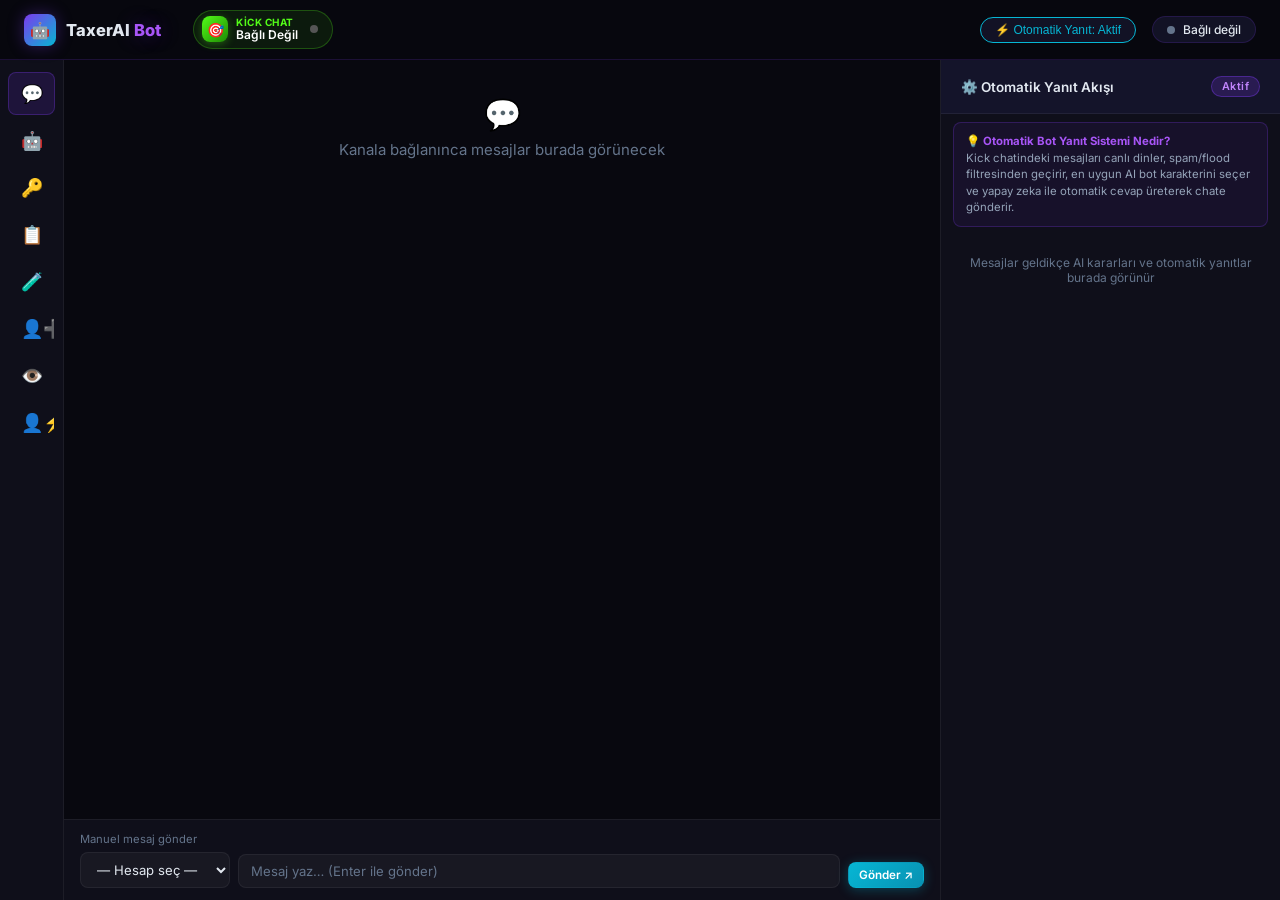
==== templates/index.html @ 0b35233c "Deploy 31zcc web application & dashboard" ====
<!DOCTYPE html>
<html lang="tr">

<head>
  <meta charset="UTF-8">
  <meta name="viewport" content="width=device-width, initial-scale=1.0">
  <title>TaxerAI Bot Dashboard</title>
  <meta name="description" content="Developed by Taxeryg">
  <link rel="stylesheet" href="/static/css/style.css">
  <script src="https://cdn.socket.io/4.7.5/socket.io.min.js"></script>
</head>

<body>
  <div id="app">

    <!-- ═══ HEADER ═══ -->
    <header class="header">
      <div class="logo">
        <div class="logo-icon">🤖</div>
        <span>TaxerAI <span class="glow-text">Bot</span></span>
      </div>

      <!-- Küçük Kick bağlantı ikonu (tıklayınca modal açılır) -->
      <div id="kick-mini-pill" onclick="openKickSetupModal()" title="Kick Kanalı Değiştir" style="
        display:flex;align-items:center;gap:8px;
        margin-left:16px;
        background:rgba(83,252,24,0.08);
        border:1px solid rgba(83,252,24,0.25);
        border-radius:20px;
        padding:5px 14px 5px 8px;
        cursor:pointer;
        transition:all 0.2s;
        user-select:none;
      " onmouseover="this.style.background='rgba(83,252,24,0.16)'" onmouseout="this.style.background='rgba(83,252,24,0.08)'">
        <div style="
          width:26px;height:26px;border-radius:8px;
          background:linear-gradient(135deg,#53fc18,#1e8a04);
          display:flex;align-items:center;justify-content:center;
          font-size:14px;flex-shrink:0;
          box-shadow:0 2px 8px rgba(83,252,24,0.3);
        ">🎯</div>
        <div style="line-height:1.2;">
          <div style="font-size:10px;color:#53fc18;font-weight:700;text-transform:uppercase;letter-spacing:0.5px;">Kick Chat</div>
          <div id="kick-mini-channel" style="font-size:12px;color:#fff;font-weight:600;">Bağlı Değil</div>
        </div>
        <div id="kick-mini-dot" style="
          width:8px;height:8px;border-radius:50%;background:#555;
          margin-left:4px;transition:background 0.3s;
        "></div>
      </div>

      <div class="header-spacer"></div>

      <button class="pipeline-toggle-btn active" id="pipeline-btn" onclick="togglePipeline()">⚡ Otomatik Yanıt:
        Aktif</button>

      <div class="status-pill" onclick="switchTab('chat')">
        <div class="status-dot" id="status-dot"></div>
        <span id="status-text">Bağlı değil</span>
      </div>
    </header>

    <!-- ═══ MAIN BODY ═══ -->
    <div class="main-body">

      <!-- SIDEBAR -->
      <nav class="sidebar">
        <div class="nav-item active" id="nav-chat" onclick="switchTab('chat')" title="Chat">
          <span class="nav-icon">💬</span>
        </div>
        <div class="nav-item" id="nav-bots" onclick="switchTab('bots')" title="Botlar">
          <span class="nav-icon">🤖</span>
        </div>
        <div class="nav-item" id="nav-tokens" onclick="switchTab('tokens')" title="Token Yönetimi">
          <span class="nav-icon">🔑</span>
        </div>
        <div class="nav-item" id="nav-logs" onclick="switchTab('logs');loadLogs()" title="Loglar">
          <span class="nav-icon">📋</span>
        </div>
        <div class="nav-item" id="nav-bearer-test" onclick="switchTab('bearer-test')" title="Toplu Token Testi">
          <span class="nav-icon">🧪</span>
        </div>
        <div class="nav-item" id="nav-hesapolustur" onclick="switchTab('hesapolustur')" title="Hesap Oluştur">
          <span class="nav-icon">👤➕</span>
        </div>
        <div class="nav-item" id="nav-viewbot" onclick="switchTab('viewbot')" title="ViewBot">
          <span class="nav-icon">👁️</span>
        </div>
        <div class="nav-item" id="nav-follow" onclick="switchTab('follow')" title="Takipçi Gönder">
          <span class="nav-icon">👤⚡</span>
        </div>
      </nav>

      <!-- CONTENT -->
      <div class="content">

        <!-- ─── TAB: CHAT ─── -->
        <div class="tab-pane active" id="tab-chat">
          <div class="chat-layout" style="width:100%">

            <!-- Chat main -->
            <div class="chat-main">
              <div id="chat-messages" class="chat-messages">
                <div style="padding:24px;text-align:center;color:var(--text3)">
                  <div style="font-size:2rem;margin-bottom:8px">💬</div>
                  <div>Kanala bağlanınca mesajlar burada görünecek</div>
                </div>
              </div>

              <!-- Manual send -->
              <div class="chat-input-area">
                <div style="font-size:0.75rem;color:var(--text3);margin-bottom:6px">Manuel mesaj gönder</div>
                <div class="chat-input-row">
                  <select id="manual-account-select">
                    <option value="">— Hesap seç —</option>
                  </select>
                  <input id="manual-msg-input" type="text" placeholder="Mesaj yaz… (Enter ile gönder)" style="flex:1">
                  <button class="btn btn-cyan btn-sm" onclick="sendManualMessage()">Gönder ↗</button>
                </div>
              </div>
            </div>

            <!-- Otomatik Bot Yanıt Akışı paneli -->
            <div class="pipeline-panel">
              <div class="card-header" style="background:var(--bg3)">
                <div class="card-title">⚙️ Otomatik Yanıt Akışı</div>
                <span class="badge badge-purple text-xs" id="pipeline-status-badge">Aktif</span>
              </div>
              <div class="pipeline-info-box">
                💡 <strong>Otomatik Bot Yanıt Sistemi Nedir?</strong><br>
                Kick chatindeki mesajları canlı dinler, spam/flood filtresinden geçirir, en uygun AI bot karakterini
                seçer ve yapay zeka ile otomatik cevap üreterek chate gönderir.
              </div>
              <div id="pipeline-events" class="pipeline-events">
                <div style="padding:16px;text-align:center;color:var(--text3);font-size:0.8rem">
                  Mesajlar geldikçe AI kararları ve otomatik yanıtlar burada görünür
                </div>
              </div>
            </div>

          </div>
        </div>

        <!-- ─── TAB: BOTS ─── -->
        <div class="tab-pane" id="tab-bots">
          <div class="page-section" style="width:100%">
            <div style="display:flex;align-items:center;justify-content:space-between">
              <h1 class="section-title">🤖 Bot Karakterleri</h1>
              <div style="display:flex;gap:8px">
                <button class="btn btn-ghost btn-sm" onclick="resetDailyCounters()"
                  title="Tüm botların bugün gönderdiği mesaj sayılarını sıfırlar">🔄 Günlük Sayaçları Sıfırla</button>
                <button class="btn btn-primary btn-sm" onclick="openBotEditor(null)">+ Yeni Bot</button>
              </div>
            </div>

            <div id="bots-grid" class="bots-grid">
              <div class="text-muted text-sm">Yükleniyor…</div>
            </div>
          </div>
        </div>

        <!-- ─── TAB: TOKENS ─── -->
        <div class="tab-pane" id="tab-tokens">
          <div class="page-section" style="width:100%">

            <!-- AI Tokens -->
            <div>
              <h1 class="section-title">🧠 AI Token Yönetimi</h1>

              <div class="add-section" style="margin-bottom:16px">
                <div class="add-section-title">+ Yeni AI Token Ekle</div>
                <div class="form-row">
                  <div class="form-group">
                    <label>Token Adı</label>
                    <input id="ai-name" type="text" placeholder="Örn: GPT-4o-mini Ana">
                  </div>
                  <div class="form-group">
                    <label>Model</label>
                    <input id="ai-model" type="text" value="gpt-4o-mini" placeholder="gpt-4o-mini">
                  </div>
                </div>
                <div class="form-group">
                  <label>API Base URL</label>
                  <input id="ai-base-url" type="text" value="https://api.openai.com/v1"
                    placeholder="https://api.openai.com/v1">
                </div>
                <div class="form-group">
                  <label>API Key (Bearer Token)</label>
                  <input id="ai-token" type="password" placeholder="sk-… veya başka API anahtarı">
                </div>
                <button class="btn btn-primary" onclick="addAiToken()">+ Ekle</button>
              </div>

              <div id="ai-tokens-list" class="tokens-grid">
                <div class="text-muted text-sm">Yükleniyor…</div>
              </div>
            </div>

            <div class="divider"></div>

            <!-- Kick Accounts -->
            <div>
              <h1 class="section-title">🎮 Kick Hesapları (Chat Gönderim)</h1>
              <p class="text-muted text-sm" style="margin-bottom:12px">
                Botların Kick chat'e mesaj göndermesi için Bearer tokenlarını buraya ekleyin. Tokenlar şifreli saklanır.
              </p>

              <!-- Toplu Ekleme -->
              <div class="add-section" style="margin-bottom:16px;border-color:var(--cyan)">
                <div class="add-section-title" style="color:var(--cyan)">⚡ Toplu Hesap Ekle (Otomatik Kullanıcı Adı)</div>
                <p class="text-xs text-dim" style="margin-bottom:10px">
                  Alt alta Bearer tokenları yapıştırın → Kick API'den kullanıcı adı çekilir → Chata mesaj gönderilir → Otomatik kaydedilir.
                </p>
                <div class="form-group">
                  <label>Bearer Tokenlar (her satıra 1 token):</label>
                  <textarea id="kick-bulk-tokens" rows="5" class="form-control"
                    placeholder="Bearer_token_1&#10;Bearer_token_2&#10;Bearer_token_3..."
                    style="width:100%;background:var(--bg3);border:1px solid var(--border);color:var(--text);border-radius:8px;padding:10px;font-family:monospace;font-size:0.83rem;resize:vertical"></textarea>
                </div>
                <div class="form-row" style="margin-top:10px;gap:12px;align-items:flex-end">
                  <div class="form-group" style="margin-bottom:0;flex:1">
                    <label>Chata gönderilecek test mesajı (isteğe bağlı):</label>
                    <input id="kick-bulk-msg" type="text" value="31" placeholder="31">
                  </div>
                  <button class="btn btn-cyan" id="btn-bulk-add" onclick="bulkAddKickAccounts()" style="white-space:nowrap">⚡ Toplu Ekle</button>
                </div>
                <div id="kick-bulk-results" style="display:none;margin-top:14px;display:none;flex-direction:column;gap:6px"></div>
              </div>

              <!-- Tekli Ekleme -->
              <div class="add-section" style="margin-bottom:16px">
                <div class="add-section-title">+ Tek Hesap Ekle</div>
                <div class="form-row">
                  <div class="form-group">
                    <label>Kullanıcı Adı</label>
                    <input id="kick-username" type="text" placeholder="kick_kullanici_adi">
                  </div>
                  <div class="form-group">
                    <label>Bearer Token</label>
                    <input id="kick-token" type="password" placeholder="Bearer token (şifreli saklanır)">
                  </div>
                </div>
                <button class="btn btn-cyan" onclick="addKickAccount()">+ Ekle</button>
              </div>

              <div id="kick-accounts-list" style="display:flex;flex-direction:column;gap:8px">
                <div class="text-muted text-sm">Yükleniyor…</div>
              </div>
            </div>

          </div>
        </div>

        <!-- ─── TAB: LOGS ─── -->
        <div class="tab-pane" id="tab-logs">
          <div style="display:flex;flex-direction:column;height:100%;width:100%;overflow:hidden">

            <div
              style="display:flex;align-items:center;justify-content:space-between;padding:12px 16px;border-bottom:1px solid var(--border2)">
              <h1 style="font-size:0.95rem;font-weight:700;display:flex;align-items:center;gap:8px">📋 Mesaj Logları
              </h1>
              <div style="display:flex;gap:8px">
                <button class="btn btn-ghost btn-sm" onclick="loadLogs()">🔄 Yenile</button>
                <button class="btn btn-danger btn-sm" onclick="clearLogs()">🗑 Temizle</button>
              </div>
            </div>

            <div class="logs-header">
              <span>Tür</span>
              <span>Kullanıcı</span>
              <span>Bot</span>
              <span>Mesaj</span>
              <span>Durum</span>
              <span>Saat</span>
            </div>

            <div id="logs-body" class="logs-container">
              <div class="text-muted text-sm" style="padding:12px">Loglar için "Yenile" butonuna tıkla</div>
            </div>

          </div>
        </div>

        <!-- ─── TAB: BEARER TOKEN BATCH TEST ─── -->
        <div class="tab-pane" id="tab-bearer-test">
          <div style="max-width:800px;margin:0 auto">
            <h1 class="section-title">🧪 Toplu Kick Bearer Token Testi</h1>
            <p class="text-dim text-sm mb-16">
              Alt alta birden fazla Kick Bearer Token yapıştırın. Teste basıldığında aktif girili chat odasına sırayla <strong>"31"</strong> mesajı gönderilecek ve çalışıp çalışmadığı anında raporda gösterilecektir!
            </p>

            <div class="card p-20 mb-20">
              <div class="form-group">
                <label>Kick Bearer Tokenlar (Her satıra 1 tane token yapıştırın):</label>
                <textarea id="batch-tokens-input" rows="8" class="form-control" placeholder="Bearer_token_1&#10;Bearer_token_2&#10;Bearer_token_3..." style="width:100%;background:var(--bg3);border:1px solid var(--border);color:var(--text);border-radius:8px;padding:12px;font-family:monospace;font-size:0.85rem;resize:vertical"></textarea>
              </div>

              <div class="form-group mt-12">
                <label>Gönderilecek Mesaj:</label>
                <input id="batch-test-msg" type="text" value="31" class="form-control" style="width:200px">
              </div>

              <button class="btn btn-primary mt-16" id="btn-run-bearer-test" onclick="runBatchTokenTest()">⚡ Toplu Testi Başlat (Chata "31" Gönder)</button>
            </div>

            <div class="card p-20" id="bearer-test-results-card" style="display:none">
              <h3 style="font-size:1rem;margin-bottom:12px">📊 Test Sonuçları Raporu</h3>

              <!-- Özet -->
              <div id="bearer-test-summary" style="display:flex;gap:16px;margin-bottom:16px;flex-wrap:wrap"></div>

              <!-- Başarılı bölümü -->
              <div id="bearer-ok-section" style="display:none;margin-bottom:16px">
                <div style="font-size:0.82rem;font-weight:700;color:var(--accent);margin-bottom:8px;display:flex;align-items:center;gap:6px">
                  ✅ Başarılı Tokenlar <span id="bearer-ok-count" class="badge badge-green" style="font-size:0.7rem">0</span>
                </div>
                <div id="bearer-ok-list" style="display:flex;flex-direction:column;gap:6px"></div>
              </div>

              <!-- Başarısız bölümü -->
              <div id="bearer-fail-section" style="display:none">
                <div style="font-size:0.82rem;font-weight:700;color:var(--red);margin-bottom:8px;display:flex;align-items:center;gap:6px">
                  ❌ Başarısız Tokenlar <span id="bearer-fail-count" class="badge badge-red" style="font-size:0.7rem">0</span>
                </div>
                <div id="bearer-fail-list" style="display:flex;flex-direction:column;gap:6px"></div>
              </div>
            </div>
          </div>
        </div>

        <!-- ─── TAB: HESAP OLUŞTUR ─── -->
        <div class="tab-pane" id="tab-hesapolustur">
          <div style="max-width:1100px;margin:0 auto;padding:10px 0">
            <div style="display:flex;align-items:center;justify-content:space-between;margin-bottom:20px">
              <div>
                <h1 class="section-title" style="margin-bottom:4px">👤✨ Otomatik Kick Hesap Oluşturucu</h1>
                <p class="text-sm text-dim">Otomatik e-posta ve tarayıcı botu ile Kick.com üzerinde hesap açın, Bearer token'ı doğrudan panele ekleyin.</p>
              </div>
              <div style="display:flex;gap:10px">
                <button class="btn btn-ghost btn-sm" onclick="generateAccountCredentials()">🎲 Bilgileri Yenile</button>
              </div>
            </div>

            <div class="hesap-grid" style="display:grid;grid-template-columns:1.1fr 1fr;gap:20px">
              <!-- Sol Sütun: Form -->
              <div class="card" style="display:flex;flex-direction:column;gap:16px">
                <div class="card-header">
                  <div class="card-title">📝 Hesap Bilgileri</div>
                  <span class="badge badge-purple text-xs">Form Bilgileri</span>
                </div>

                <div class="form-group">
                  <label style="display:flex;justify-content:space-between">
                    <span>Kullanıcı Adı (Username)</span>
                    <a href="javascript:void(0)" onclick="randomizeUsername()" style="color:var(--cyan);font-size:0.75rem;text-decoration:none">🎲 Rastgele Üret</a>
                  </label>
                  <input id="ac-username" type="text" placeholder="gamer_reis_99">
                </div>

                <div class="form-group">
                  <label>E-Posta Modu</label>
                  <div style="display:flex;gap:14px;margin-bottom:8px">
                    <label style="display:flex;align-items:center;gap:6px;font-size:0.83rem;cursor:pointer">
                      <input type="radio" name="ac-mail-mode" id="ac-mode-temp" value="temp" checked onchange="toggleMailMode()">
                      ⚡ temp.tf Gmail (Otomatik Kod Yakalar)
                    </label>
                    <label style="display:flex;align-items:center;gap:6px;font-size:0.83rem;cursor:pointer">
                      <input type="radio" name="ac-mail-mode" id="ac-mode-custom" value="custom" onchange="toggleMailMode()">
                      ✉️ Kendi E-Postam
                    </label>
                  </div>
                  <div style="display:flex;gap:8px">
                    <input id="ac-email" type="text" placeholder="temp.tf Gmail adresi otomatik alınacak..." style="flex:1">
                    <button class="btn btn-ghost btn-sm" id="btn-ac-new-mail" onclick="generateTempEmail()" title="Yeni Geçici Mail Al">🔄 Yenile</button>
                  </div>
                  <p class="text-xs text-dim" id="ac-email-hint" style="margin-top:4px">temp.tf Gmail ile gelen 6 haneli Kick onay kodu otomatik okunur.</p>
                </div>

                <div class="form-row">
                  <div class="form-group" style="flex:1">
                    <label style="display:flex;justify-content:space-between">
                      <span>Şifre</span>
                      <a href="javascript:void(0)" onclick="randomizePassword()" style="color:var(--cyan);font-size:0.75rem;text-decoration:none">🎲 Güçlü Üret</a>
                    </label>
                    <div style="position:relative">
                      <input id="ac-password" type="password" placeholder="Şifre" style="padding-right:40px">
                      <button type="button" onclick="togglePasswordVisibility('ac-password')" style="position:absolute;right:8px;top:50%;transform:translateY(-50%);background:none;border:none;color:var(--text3);cursor:pointer;font-size:1rem">👁</button>
                    </div>
                  </div>

                  <div class="form-group" style="width:160px">
                    <label>Doğum Tarihi</label>
                    <input id="ac-birthdate" type="date">
                  </div>
                </div>

                <div class="form-group" style="background:var(--bg3);padding:10px 14px;border-radius:8px;border:1px solid var(--border)">
                  <label style="display:flex;align-items:center;gap:8px;margin-bottom:0;cursor:pointer">
                    <input id="ac-visible-browser" type="checkbox">
                    <span style="font-size:0.85rem">🖥️ Tarayıcıyı Ekranda Göster (Hata ayıklama / İzleme için)</span>
                  </label>
                  <p class="text-xs text-dim" style="margin-top:4px;margin-left:22px">Kapalıyken Chrome tamamen arka planda (headless) gizli ve hızlı çalışır.</p>
                </div>

                <!-- Manuel Kod Giriş Kartı (Gerektiğinde görünür) -->
                <div id="ac-code-box" style="display:none;background:rgba(245,158,11,0.08);border:1px solid var(--yellow);padding:12px;border-radius:8px">
                  <div style="font-size:0.85rem;font-weight:600;color:var(--yellow);margin-bottom:6px">📩 6 Haneli Onay Kodu Bekleniyor!</div>
                  <div style="display:flex;gap:8px">
                    <input id="ac-manual-code" type="text" maxlength="6" placeholder="Örn: 489201" style="font-size:1.1rem;letter-spacing:4px;text-align:center;width:150px">
                    <button class="btn btn-primary btn-sm" onclick="submitManualCode()">✓ Kodu İlet</button>
                  </div>
                </div>

                <!-- Başlat / Durdur Butonları -->
                <div style="display:flex;gap:10px;margin-top:8px">
                  <button class="btn btn-primary" id="btn-ac-start" onclick="startAccountCreation()" style="flex:1;height:44px;font-size:0.95rem">
                    🚀 Otomatik Hesap Açmayı Başlat
                  </button>
                  <button class="btn btn-danger" id="btn-ac-stop" onclick="stopAccountCreation()" style="display:none;height:44px;padding:0 20px">
                    ⏹ İptal Et
                  </button>
                </div>
              </div>

              <!-- Sağ Sütun: Canlı Konsol ve Sonuçlar -->
              <div style="display:flex;flex-direction:column;gap:16px">
                <!-- Canlı Durum Kartı -->
                <div class="card" style="padding:16px">
                  <div style="display:flex;align-items:center;justify-content:space-between;margin-bottom:12px">
                    <div style="font-size:0.9rem;font-weight:600">İşlem Durumu</div>
                    <span class="badge badge-gray text-xs" id="ac-status-badge">Hazır (Boşta)</span>
                  </div>
                  <div style="display:flex;gap:16px;font-size:0.82rem;color:var(--text2)">
                    <div>Kullanıcı: <strong id="ac-status-user" style="color:var(--text)">—</strong></div>
                    <div>E-Posta: <strong id="ac-status-email" style="color:var(--text)">—</strong></div>
                  </div>
                </div>

                <!-- Canlı Terminal Konsolu -->
                <div class="card" style="flex:1;display:flex;flex-direction:column;min-height:280px">
                  <div class="card-header" style="background:#0a0a14;border-bottom:1px solid var(--border)">
                    <div class="card-title" style="font-size:0.82rem;font-family:'JetBrains Mono',monospace">💻 Canlı Terminal Logları</div>
                    <button class="btn btn-ghost btn-sm" onclick="clearAcTerminal()" style="padding:2px 8px;font-size:0.75rem">Temizle</button>
                  </div>
                  <div id="ac-terminal" style="flex:1;background:#05050a;padding:12px;font-family:'JetBrains Mono',monospace;font-size:0.78rem;line-height:1.6;overflow-y:auto;max-height:260px;border-radius:0 0 12px 12px">
                    <div style="color:var(--text3)">Terminal hazır. Hesap açma işlemini başlattığınızda adımlar burada canlı akacaktır...</div>
                  </div>
                </div>

                <!-- Son Başarılı Hesap Kartı -->
                <div class="card" id="ac-success-card" style="display:none;border-color:var(--green);background:rgba(16,185,129,0.06)">
                  <div style="display:flex;align-items:center;gap:8px;color:var(--green);font-weight:700;font-size:0.95rem;margin-bottom:10px">
                    <span>🎉</span> Hesap Başarıyla Açıldı & Sisteme Eklendi!
                  </div>
                  <div style="font-size:0.83rem;display:flex;flex-direction:column;gap:6px">
                    <div>Kullanıcı: <strong id="ac-succ-user" style="color:var(--cyan)"></strong></div>
                    <div>Şifre: <strong id="ac-succ-pass" style="color:var(--text)"></strong></div>
                    <div>E-Posta: <span id="ac-succ-email" class="text-dim"></span></div>
                    <div style="margin-top:6px">
                      <label style="font-size:0.75rem;color:var(--text3)">Bearer Token:</label>
                      <div style="display:flex;gap:6px;margin-top:2px">
                        <input id="ac-succ-token" type="text" readonly style="flex:1;font-family:monospace;font-size:0.75rem;background:var(--bg3)">
                        <button class="btn btn-ghost btn-sm" onclick="copyAcToken()">📋</button>
                      </div>
                    </div>
                  </div>
                </div>
              </div>
            </div>
          </div>
        </div>

        <!-- ─── TAB: FOLLOW BOT ─── -->
        <div class="tab-pane" id="tab-follow">
          <div style="max-width:960px;margin:0 auto;padding:10px 0">
            <div style="display:flex;align-items:center;justify-content:space-between;margin-bottom:20px">
              <div>
                <h1 class="section-title" style="margin-bottom:4px">👤⚡ Kick Takipçi Gönderme</h1>
                <p class="text-sm text-dim">Kayıtlı Kick tokenları ile hedeflenen kanala otomatik takipçi gönderin.</p>
              </div>
              <div style="background:rgba(83,252,24,0.1);border:1px solid rgba(83,252,24,0.3);padding:8px 16px;border-radius:12px;font-size:0.85rem;color:#53fc18;font-weight:600">
                🔑 Mevcut Token: <span id="follow-token-count">1622</span> Adet
              </div>
            </div>

            <div style="display:grid;grid-template-columns:1fr 1fr;gap:20px">
              <!-- Sol: Kontrol Paneli -->
              <div class="card">
                <div class="card-header">
                  <div class="card-title">⚙️ Takipçi Gönderme Ayarları</div>
                  <span class="badge badge-gray text-xs" id="follow-status-badge">Hazır</span>
                </div>

                <div style="display:flex;flex-direction:column;gap:16px;padding:20px">
                  <div class="form-group">
                    <label>Hedef Kick Kanal Kullanıcı Adı</label>
                    <input id="follow-channel-input" type="text" placeholder="örn: sefoge" value="">
                  </div>

                  <div class="form-row" style="display:grid;grid-template-columns:1fr 1fr;gap:12px">
                    <div class="form-group">
                      <label>Takipçi Sayısı</label>
                      <input id="follow-count-input" type="number" min="1" max="5000" value="500" placeholder="500">
                    </div>
                    <div class="form-group">
                      <label>Gecikme (sn)</label>
                      <input id="follow-delay-input" type="number" step="0.1" min="0" max="5" value="0.2" placeholder="0.2">
                    </div>
                  </div>

                  <div style="display:flex;gap:10px;margin-top:4px">
                    <button class="btn btn-primary" id="btn-follow-start" onclick="startFollowBot()" style="flex:1;background:linear-gradient(135deg,#53fc18,#1e8a04);color:#000;font-weight:700">
                      🚀 Takipçileri Gönder
                    </button>
                    <button class="btn btn-danger" id="btn-follow-stop" onclick="stopFollowBot()" style="display:none;flex:1">
                      ⏹ Durdur
                    </button>
                  </div>
                </div>
              </div>

              <!-- Sağ: İstatistikler & İlerleme -->
              <div class="card">
                <div class="card-header">
                  <div class="card-title">📊 Canlı Gönderim Durumu</div>
                </div>

                <div style="padding:20px">
                  <div style="margin-bottom:16px">
                    <div style="display:flex;justify-content:space-between;font-size:0.8rem;color:var(--text2);margin-bottom:6px">
                      <span>İlerleme Oranı</span>
                      <span id="follow-progress-percent">0%</span>
                    </div>
                    <div style="width:100%;height:10px;background:var(--bg3);border-radius:5px;overflow:hidden">
                      <div id="follow-progress-bar" style="width:0%;height:100%;background:linear-gradient(90deg,#53fc18,#00e5ff);transition:width 0.3s"></div>
                    </div>
                  </div>

                  <div style="display:grid;grid-template-columns:1fr 1fr;gap:12px">
                    <div class="stat-card" style="padding:12px;background:var(--bg3);border-radius:10px">
                      <div class="stat-label" style="font-size:0.75rem;color:var(--text3)">Hedef Toplam</div>
                      <div class="stat-value" id="follow-stat-total" style="font-size:1.2rem;font-weight:700">0</div>
                    </div>
                    <div class="stat-card" style="padding:12px;background:var(--bg3);border-radius:10px">
                      <div class="stat-label" style="font-size:0.75rem;color:var(--text3)">İşlenen</div>
                      <div class="stat-value" id="follow-stat-sent" style="font-size:1.2rem;font-weight:700">0</div>
                    </div>
                    <div class="stat-card" style="padding:12px;background:rgba(83,252,24,0.08);border-radius:10px;border:1px solid rgba(83,252,24,0.2)">
                      <div class="stat-label" style="font-size:0.75rem;color:#53fc18">Başarılı</div>
                      <div class="stat-value" id="follow-stat-success" style="font-size:1.2rem;font-weight:700;color:#53fc18">0</div>
                    </div>
                    <div class="stat-card" style="padding:12px;background:rgba(239,68,68,0.08);border-radius:10px;border:1px solid rgba(239,68,68,0.2)">
                      <div class="stat-label" style="font-size:0.75rem;color:#ef4444">Başarısız</div>
                      <div class="stat-value" id="follow-stat-failed" style="font-size:1.2rem;font-weight:700;color:#ef4444">0</div>
                    </div>
                  </div>
                </div>
              </div>
            </div>

            <!-- Terminal Log -->
            <div class="card" style="margin-top:20px">
              <div class="card-header">
                <div class="card-title">💻 Canlı Takipçi Log Terminali</div>
                <button class="btn btn-ghost btn-sm" onclick="clearFollowTerminal()">Temizle</button>
              </div>
              <div id="follow-terminal" style="background:#05050a;padding:12px;font-family:'JetBrains Mono',monospace;font-size:0.78rem;line-height:1.6;overflow-y:auto;max-height:280px;border-radius:0 0 12px 12px">
                <div style="color:var(--text3)">Takipçi botu terminal hazır. İşlemi başlattığınızda canlı akış burada görünecektir...</div>
              </div>
            </div>
          </div>
        </div>

      </div><!-- /content -->
    </div><!-- /main-body -->
  </div><!-- /app -->

  <!-- ═══ MODALS ═══ -->

  <!-- Bot Editor Modal -->
  <div class="modal-overlay" id="modal-bot" onclick="if(event.target===this)closeBotModal()">
    <div class="modal">
      <div class="modal-header">
        <div class="modal-title" id="modal-bot-title">Bot Düzenle</div>
        <button class="modal-close" onclick="closeBotModal()">✕</button>
      </div>
      <div class="modal-body">
        <div class="form-row">
          <div class="form-group">
            <label>Bot Adı *</label>
            <input id="bot-edit-name" type="text" placeholder="MertBot">
          </div>
          <div class="form-group">
            <label>Cevap Olasılığı (0–1)</label>
            <input id="bot-edit-response_chance" type="number" step="0.05" min="0.05" max="0.95" placeholder="0.35">
          </div>
        </div>

        <div class="form-group">
          <label>Kişilik</label>
          <input id="bot-edit-personality" type="text" placeholder="Samimi, esprili, doğal">
        </div>

        <div class="form-group">
          <label>Konuşma Tarzı</label>
          <input id="bot-edit-style" type="text" placeholder="Kısa günlük Türkçe, az emoji">
        </div>

        <div class="form-group">
          <label>İlgi Alanları</label>
          <input id="bot-edit-interests" type="text" placeholder="Oyun, futbol, müzik">
        </div>

        <div class="form-row">
          <div class="form-group">
            <label>Min Gecikme (sn)</label>
            <input id="bot-edit-min_delay" type="number" placeholder="8">
          </div>
          <div class="form-group">
            <label>Max Gecikme (sn)</label>
            <input id="bot-edit-max_delay" type="number" placeholder="45">
          </div>
        </div>

        <div class="form-group">
          <label>Günlük Max Mesaj</label>
          <input id="bot-edit-daily_limit" type="number" placeholder="50">
        </div>

        <div class="form-row">
          <div class="form-group">
            <label>AI Token</label>
            <select id="bot-edit-ai_token_id">
              <option value="">Varsayılan</option>
            </select>
          </div>
          <div class="form-group">
            <label>Kick Hesabı</label>
            <select id="bot-edit-kick_account_id">
              <option value="">— Seç —</option>
            </select>
          </div>
        </div>

        <div class="form-group">
          <label>Özel Sistem Promptu (boş bırakırsan otomatik oluşturulur)</label>
          <textarea id="bot-edit-system_prompt" rows="4"
            placeholder="Boş bırakırsan karakter bilgilerinden otomatik oluşturulur…"></textarea>
        </div>
      </div>
      <div class="modal-footer">
        <button class="btn btn-ghost" onclick="closeBotModal()">İptal</button>
        <button class="btn btn-primary" onclick="saveBotEditor()">💾 Kaydet</button>
      </div>
    </div>
  </div>

  <!-- Bot Manual Send Modal -->
  <div class="modal-overlay" id="modal-bot-send" onclick="if(event.target===this)closeBotSendModal()">
    <div class="modal" style="width:380px">
      <div class="modal-header">
        <div class="modal-title">💬 Bot Mesajı — <span id="bot-send-name" class="glow-text"></span></div>
        <button class="modal-close" onclick="closeBotSendModal()">✕</button>
      </div>
      <div class="modal-body">
        <div class="form-group">
          <label>Gönderilecek mesaj</label>
          <textarea id="bot-send-msg" rows="3" placeholder="Chat'e gönderilecek mesajı yaz…"></textarea>
        </div>
        <p class="text-xs text-dim">Bu bot'un atanmış Kick hesabından gönderilecek.</p>
      </div>
      <div class="modal-footer">
        <button class="btn btn-ghost" onclick="closeBotSendModal()">İptal</button>
        <button class="btn btn-primary" onclick="sendBotMessage()">🚀 Gönder</button>
      </div>
    </div>
  </div>

  <!-- Toast container -->
  <div id="toast-container"></div>

  <!-- ═══ KICK SETUP MODAL ═══ -->
  <div id="kick-setup-overlay" style="
    position:fixed;inset:0;z-index:9999;
    background:rgba(8,6,14,0.92);
    backdrop-filter:blur(18px);
    -webkit-backdrop-filter:blur(18px);
    display:flex;align-items:center;justify-content:center;
    opacity:0;pointer-events:none;
    transition:opacity 0.35s ease;
  ">
    <div id="kick-setup-card" style="
      width:min(560px,94vw);
      background:linear-gradient(145deg,rgba(22,14,38,0.95) 0%,rgba(10,22,30,0.95) 100%);
      border:1px solid rgba(83,252,24,0.2);
      border-radius:24px;
      padding:48px 44px 40px;
      box-shadow:
        0 24px 80px rgba(0,0,0,0.7),
        0 0 80px rgba(83,252,24,0.05),
        inset 0 1px 0 rgba(255,255,255,0.06);
      transform:translateY(24px) scale(0.97);
      transition:transform 0.35s ease;
      box-sizing:border-box;
      position:relative;
    ">
      <!-- Kapat butonu -->
      <button onclick="closeKickSetupModal()" id="kick-setup-close" style="
        position:absolute;top:18px;right:18px;
        background:rgba(255,255,255,0.06);border:1px solid rgba(255,255,255,0.1);
        color:#aaa;border-radius:8px;width:32px;height:32px;
        font-size:16px;cursor:pointer;display:flex;align-items:center;justify-content:center;
        transition:all 0.2s;
      " onmouseover="this.style.background='rgba(255,255,255,0.12)'" onmouseout="this.style.background='rgba(255,255,255,0.06)'">✕</button>

      <!-- Logo & Başlık -->
      <div style="text-align:center;margin-bottom:36px;">
        <div style="
          width:72px;height:72px;border-radius:20px;
          background:linear-gradient(135deg,#53fc18,#1a7a02);
          margin:0 auto 18px;
          display:flex;align-items:center;justify-content:center;
          font-size:36px;
          box-shadow:0 8px 32px rgba(83,252,24,0.35),0 0 0 1px rgba(83,252,24,0.2);
        ">🎯</div>
        <h2 style="margin:0 0 8px;font-size:1.55rem;font-weight:800;color:#fff;letter-spacing:-0.5px;">
          Kick Chat Entegrasyonu
        </h2>
        <p style="margin:0;font-size:0.875rem;color:#777;line-height:1.5;">
          Hangi Kick kanalını dinlemek istiyorsun?<br>
          Bot sistemi o kanalın canlı chatini takip edecek.
        </p>
      </div>

      <!-- Input -->
      <div style="position:relative;margin-bottom:14px;">
        <span style="
          position:absolute;left:18px;top:50%;transform:translateY(-50%);
          font-size:18px;color:#53fc18;font-weight:800;
          pointer-events:none;user-select:none;
        ">@</span>
        <input
          id="kick-setup-input"
          type="text"
          placeholder="kanal-adını-gir  (örn: sefoge)"
          autocomplete="off" spellcheck="false"
          style="
            width:100%;padding:16px 18px 16px 40px;
            background:rgba(0,0,0,0.4);
            border:1.5px solid rgba(83,252,24,0.2);
            border-radius:14px;font-size:1rem;
            color:#fff;font-weight:500;
            outline:none;transition:border-color 0.25s,box-shadow 0.25s;
            box-sizing:border-box;
          "
          onfocus="this.style.borderColor='#53fc18';this.style.boxShadow='0 0 0 3px rgba(83,252,24,0.12)'"
          onblur="this.style.borderColor='rgba(83,252,24,0.2)';this.style.boxShadow='none'"
          onkeydown="if(event.key==='Enter')doKickConnect()"
        >
      </div>

      <!-- Hata mesajı -->
      <div id="kick-setup-error" style="
        font-size:0.8rem;color:#cf6679;min-height:18px;
        margin-bottom:10px;padding-left:4px;
        display:none;
      "></div>

      <!-- Bağlan butonu -->
      <button id="kick-setup-btn" onclick="doKickConnect()" style="
        width:100%;padding:16px;
        background:linear-gradient(135deg,#53fc18 0%,#1a7a02 100%);
        color:#061202;font-size:1rem;font-weight:800;
        border:none;border-radius:14px;cursor:pointer;
        box-shadow:0 6px 24px rgba(83,252,24,0.35);
        transition:all 0.2s;letter-spacing:0.3px;
        margin-bottom:14px;
      "
        onmouseover="this.style.transform='translateY(-1px)';this.style.boxShadow='0 8px 32px rgba(83,252,24,0.45)'"
        onmouseout="this.style.transform='translateY(0)';this.style.boxShadow='0 6px 24px rgba(83,252,24,0.35)'">
        ⚡ Bağlan ve Başla
      </button>

      <!-- Atla linki -->
      <div style="text-align:center;">
        <button onclick="closeKickSetupModal()" style="
          background:none;border:none;color:#555;font-size:0.8rem;
          cursor:pointer;transition:color 0.2s;
        " onmouseover="this.style.color='#aaa'" onmouseout="this.style.color='#555'">
          Şimdilik atla, sonra bağlanırım →
        </button>
      </div>
    </div>
  </div>

  <script src="/static/js/dashboard.js"></script>

  <script>
  // ═══ KICK SETUP MODAL ═══
  const kickSetupOverlay = document.getElementById('kick-setup-overlay');
  const kickSetupCard    = document.getElementById('kick-setup-card');
  const kickSetupInput   = document.getElementById('kick-setup-input');
  const kickSetupBtn     = document.getElementById('kick-setup-btn');
  const kickSetupError   = document.getElementById('kick-setup-error');
  const kickMiniChannel  = document.getElementById('kick-mini-channel');
  const kickMiniDot      = document.getElementById('kick-mini-dot');

  function openKickSetupModal() {
    kickSetupOverlay.style.opacity = '1';
    kickSetupOverlay.style.pointerEvents = 'auto';
    kickSetupCard.style.transform = 'translateY(0) scale(1)';
    setTimeout(() => kickSetupInput.focus(), 200);
  }

  function closeKickSetupModal() {
    kickSetupOverlay.style.opacity = '0';
    kickSetupOverlay.style.pointerEvents = 'none';
    kickSetupCard.style.transform = 'translateY(24px) scale(0.97)';
    kickSetupError.style.display = 'none';
  }

  async function doKickConnect() {
    const channel = kickSetupInput.value.trim();
    if (!channel) {
      kickSetupError.textContent = 'Lütfen bir kanal adı girin!';
      kickSetupError.style.display = 'block';
      kickSetupInput.focus();
      return;
    }

    kickSetupBtn.disabled = true;
    kickSetupBtn.textContent = '⏳ Bağlanıyor...';
    kickSetupBtn.style.background = 'linear-gradient(135deg,#ffd740,#e65100)';
    kickSetupBtn.style.color = '#1a0e00';
    kickSetupError.style.display = 'none';

    try {
      // dashboard.js'teki mevcut connectChannel fonksiyonunu kullan
      // channel-input'a değeri yaz ve connectChannel() çağır
      const legacyInput = document.getElementById('channel-input');
      if (legacyInput) legacyInput.value = channel;

      if (typeof connectChannel === 'function') {
        await connectChannel(channel);
      } else {
        // Doğrudan API çağrısı
        const res = await fetch('/api/channel/connect', {
          method: 'POST',
          headers: {'Content-Type':'application/json'},
          body: JSON.stringify({channel})
        });
        const data = await res.json();
        if (!res.ok || data.error) throw new Error(data.error || 'Bağlantı başarısız');
      }

      // Başarılı
      kickMiniChannel.textContent = '@' + channel;
      kickMiniDot.style.background = '#53fc18';
      kickMiniDot.style.boxShadow = '0 0 6px rgba(83,252,24,0.8)';
      localStorage.setItem('lastKickChannel', channel);
      closeKickSetupModal();

    } catch (err) {
      kickSetupError.textContent = 'Bağlantı kurulamadı: ' + (err.message || 'Hata');
      kickSetupError.style.display = 'block';
    } finally {
      kickSetupBtn.disabled = false;
      kickSetupBtn.textContent = '⚡ Bağlan ve Başla';
      kickSetupBtn.style.background = 'linear-gradient(135deg,#53fc18 0%,#1a7a02 100%)';
      kickSetupBtn.style.color = '#061202';
    }
  }

  // SocketIO bağlantı durumu güncelle
  const _sock = typeof socket !== 'undefined' ? socket : null;
  if (_sock) {
    _sock.on('kick_status', function(data) {
      if (data.status === 'connected') {
        kickMiniDot.style.background = '#53fc18';
        kickMiniDot.style.boxShadow = '0 0 8px rgba(83,252,24,0.8)';
        if (kickSetupInput.value) kickMiniChannel.textContent = '@' + kickSetupInput.value.trim();
      } else if (data.status === 'disconnected' || data.status === 'error') {
        kickMiniDot.style.background = '#cf6679';
        kickMiniDot.style.boxShadow = '0 0 6px rgba(207,102,121,0.6)';
      } else if (data.status === 'connecting') {
        kickMiniDot.style.background = '#ffd740';
        kickMiniDot.style.boxShadow = '0 0 6px rgba(255,215,64,0.6)';
      }
    });
  }

  // İlk açılışta modal göster (localStorage'da kanal yoksa)
  window.addEventListener('load', () => {
    const saved = localStorage.getItem('lastKickChannel');
    if (saved) {
      kickSetupInput.value = saved;
      kickMiniChannel.textContent = '@' + saved;
    } else {
      setTimeout(openKickSetupModal, 500);
    }
  });
  </script>
</body>
</html>


<style>
.stat-card {
  background: rgba(255,255,255,0.04);
  border: 1px solid rgba(255,255,255,0.1);
  border-radius: 8px;
  padding: 12px;
  text-align: center;
}
.stat-label {
  font-size: 0.75rem;
  color: var(--text3);
  margin-bottom: 6px;
  text-transform: uppercase;
  letter-spacing: 0.5px;
}
.stat-value {
  font-size: 1.5rem;
  font-weight: 700;
  color: var(--cyan);
}
</style>

<script>
// ViewBot fonksiyonları
let viewbotStatsInterval = null;

async function startViewBot() {
  const channel = document.getElementById('viewbot-channel').value.trim();
  const count = parseInt(document.getElementById('viewbot-count').value);
  
  if (!channel) {
    alert('Kanal adı gerekli!');
    return;
  }
  
  if (count < 1 || count > 500) {
    alert('Viewer sayısı 1-500 arasında olmalı!');
    return;
  }
  
  try {
    const res = await fetch('/api/viewbot/start', {
      method: 'POST',
      headers: { 'Content-Type': 'application/json' },
      body: JSON.stringify({ channel, viewer_count: count })
    });
    
    const data = await res.json();
    
    if (data.success) {
      document.getElementById('btn-viewbot-start').style.display = 'none';
      document.getElementById('btn-viewbot-stop').style.display = 'block';
      document.getElementById('viewbot-status-badge').textContent = 'Çalışıyor';
      document.getElementById('viewbot-status-badge').className = 'badge badge-green text-xs';
      addViewBotLog(data.message);
      
      // İstatistikleri her 3 saniyede bir güncelle
      viewbotStatsInterval = setInterval(refreshViewBotStats, 3000);
    } else {
      alert(data.error || 'Hata oluştu');
    }
  } catch (err) {
    console.error(err);
    alert('Bağlantı hatası!');
  }
}

async function stopViewBot() {
  try {
    const res = await fetch('/api/viewbot/stop', { method: 'POST' });
    const data = await res.json();
    
    if (data.success) {
      document.getElementById('btn-viewbot-start').style.display = 'block';
      document.getElementById('btn-viewbot-stop').style.display = 'none';
      document.getElementById('viewbot-status-badge').textContent = 'Durdu';
      document.getElementById('viewbot-status-badge').className = 'badge badge-gray text-xs';
      addViewBotLog(data.message);
      
      if (viewbotStatsInterval) {
        clearInterval(viewbotStatsInterval);
        viewbotStatsInterval = null;
      }
    } else {
      alert(data.error || 'Hata oluştu');
    }
  } catch (err) {
    console.error(err);
    alert('Bağlantı hatası!');
  }
}

async function refreshViewBotStats() {
  try {
    const res = await fetch('/api/viewbot/status');
    const data = await res.json();
    
    document.getElementById('viewbot-stat-connections').textContent = data.connections || 0;
    document.getElementById('viewbot-stat-attempts').textContent = data.attempts || 0;
    document.getElementById('viewbot-stat-pings').textContent = data.pings || 0;
    document.getElementById('viewbot-stat-heartbeats').textContent = data.heartbeats || 0;
    document.getElementById('viewbot-stat-stream-id').textContent = data.stream_id || '—';
    document.getElementById('viewbot-stat-viewers').textContent = data.viewers || '—';
  } catch (err) {
    console.error('ViewBot stats hatası:', err);
  }
}

function addViewBotLog(msg) {
  const terminal = document.getElementById('viewbot-terminal');
  const time = new Date().toLocaleTimeString('tr-TR');
  const logLine = document.createElement('div');
  logLine.innerHTML = `<span style="color:#666">[${time}]</span> <span style="color:#03dac6">${msg}</span>`;
  terminal.appendChild(logLine);
  terminal.scrollTop = terminal.scrollHeight;
}

function clearViewBotTerminal() {
  document.getElementById('viewbot-terminal').innerHTML = '<div style="color:var(--text3)">ViewBot terminal hazır...</div>';
}

// SocketIO ViewBot log dinleyicisi
if (typeof socket !== 'undefined') {
  socket.on('viewbot_log', function(data) {
    addViewBotLog(data.message);
  });
}
</script>
---- static/css/style.css ----
@import url('https://fonts.googleapis.com/css2?family=Inter:wght@300;400;500;600;700;800&family=JetBrains+Mono:wght@400;500&display=swap');

/* ── Reset & Base ─────────────────────────── */
*, *::before, *::after { box-sizing: border-box; margin: 0; padding: 0; }

:root {
  --bg:         #08080f;
  --bg2:        #0f0f1a;
  --bg3:        #14142a;
  --card:       rgba(20, 20, 42, 0.85);
  --border:     rgba(124, 58, 237, 0.18);
  --border2:    rgba(255,255,255,0.06);

  --accent:     #7c3aed;
  --accent2:    #a855f7;
  --accent-glow:rgba(124, 58, 237, 0.35);

  --cyan:       #06b6d4;
  --cyan-glow:  rgba(6, 182, 212, 0.30);

  --green:      #10b981;
  --red:        #ef4444;
  --yellow:     #f59e0b;
  --orange:     #f97316;

  --text:       #e2e8f0;
  --text2:      #94a3b8;
  --text3:      #64748b;

  --radius:     12px;
  --radius-sm:  8px;
  --radius-lg:  18px;

  --transition: 0.2s ease;
  --shadow:     0 8px 32px rgba(0,0,0,0.45);
  --shadow-glow:0 0 24px var(--accent-glow);
}

html { font-size: 15px; scroll-behavior: smooth; }

body {
  font-family: 'Inter', sans-serif;
  background: var(--bg);
  color: var(--text);
  min-height: 100vh;
  overflow-x: hidden;
}

/* ── Scrollbar ───────────────────────────── */
::-webkit-scrollbar { width: 5px; height: 5px; }
::-webkit-scrollbar-track { background: transparent; }
::-webkit-scrollbar-thumb { background: var(--border); border-radius: 4px; }
::-webkit-scrollbar-thumb:hover { background: var(--accent); }

/* ── Layout ──────────────────────────────── */
#app { display: flex; flex-direction: column; min-height: 100vh; }

/* ── Header ──────────────────────────────── */
.header {
  display: flex;
  align-items: center;
  gap: 16px;
  padding: 0 24px;
  height: 60px;
  background: rgba(8,8,15,0.95);
  border-bottom: 1px solid var(--border);
  backdrop-filter: blur(12px);
  position: sticky;
  top: 0;
  z-index: 100;
}

.logo {
  display: flex;
  align-items: center;
  gap: 10px;
  font-weight: 800;
  font-size: 1.1rem;
  color: var(--text);
  text-decoration: none;
}

.logo-icon {
  width: 32px; height: 32px;
  background: linear-gradient(135deg, var(--accent), var(--cyan));
  border-radius: 8px;
  display: flex;
  align-items: center;
  justify-content: center;
  font-size: 16px;
  box-shadow: 0 0 16px var(--accent-glow);
}

.header-spacer { flex: 1; }

.status-pill {
  display: flex;
  align-items: center;
  gap: 8px;
  background: var(--card);
  border: 1px solid var(--border);
  border-radius: 100px;
  padding: 5px 14px;
  font-size: 0.8rem;
  font-weight: 500;
  cursor: pointer;
  transition: var(--transition);
}

.status-pill:hover { border-color: var(--accent); }

.status-dot {
  width: 8px; height: 8px;
  border-radius: 50%;
  background: var(--text3);
  transition: background 0.3s;
}

.status-dot.connected { background: var(--green); box-shadow: 0 0 8px var(--green); animation: pulse-green 2s infinite; }
.status-dot.connecting { background: var(--yellow); animation: pulse-yellow 1s infinite; }
.status-dot.error { background: var(--red); }

@keyframes pulse-green {
  0%,100% { box-shadow: 0 0 4px var(--green); }
  50% { box-shadow: 0 0 12px var(--green); }
}
@keyframes pulse-yellow {
  0%,100% { opacity: 1; }
  50% { opacity: 0.4; }
}

.pipeline-toggle-btn {
  display: flex;
  align-items: center;
  gap: 8px;
  background: var(--card);
  border: 1px solid var(--border2);
  border-radius: 100px;
  padding: 5px 14px;
  font-size: 0.8rem;
  font-weight: 500;
  color: var(--text2);
  cursor: pointer;
  transition: var(--transition);
}

.pipeline-toggle-btn.active {
  border-color: var(--cyan);
  color: var(--cyan);
}

/* ── Main body ───────────────────────────── */
.main-body { display: flex; flex: 1; overflow: hidden; height: calc(100vh - 60px); }

/* ── Sidebar ─────────────────────────────── */
.sidebar {
  width: 64px;
  background: var(--bg2);
  border-right: 1px solid var(--border2);
  display: flex;
  flex-direction: column;
  align-items: center;
  padding: 12px 0;
  gap: 4px;
  transition: width 0.3s ease;
  overflow: hidden;
  flex-shrink: 0;
}

.nav-item {
  display: flex;
  align-items: center;
  gap: 12px;
  width: calc(100% - 16px);
  padding: 10px 12px;
  border-radius: var(--radius-sm);
  cursor: pointer;
  transition: var(--transition);
  color: var(--text3);
  font-size: 0.85rem;
  font-weight: 500;
  white-space: nowrap;
  overflow: hidden;
  border: 1px solid transparent;
}

.nav-item:hover { background: rgba(124,58,237,0.1); color: var(--text2); }
.nav-item.active {
  background: rgba(124,58,237,0.15);
  color: var(--accent2);
  border-color: rgba(124,58,237,0.3);
}

.nav-icon { font-size: 18px; min-width: 20px; text-align: center; }

/* ── Content ─────────────────────────────── */
.content { flex: 1; display: flex; overflow: hidden; }

.tab-pane { display: none; width: 100%; height: 100%; overflow: hidden; }
.tab-pane.active { display: flex; }

/* ── Card ────────────────────────────────── */
.card {
  background: var(--card);
  border: 1px solid var(--border);
  border-radius: var(--radius-lg);
  backdrop-filter: blur(12px);
  box-shadow: var(--shadow);
}

.card-header {
  display: flex;
  align-items: center;
  justify-content: space-between;
  padding: 16px 20px;
  border-bottom: 1px solid var(--border2);
}

.card-title {
  font-size: 0.9rem;
  font-weight: 600;
  color: var(--text);
  display: flex;
  align-items: center;
  gap: 8px;
}

.card-body { padding: 16px 20px; }

/* ── Connect Bar ─────────────────────────── */
.connect-bar {
  display: flex;
  align-items: center;
  gap: 10px;
  padding: 12px 20px;
  background: var(--bg2);
  border-bottom: 1px solid var(--border2);
}

.connect-bar input {
  flex: 1;
  max-width: 280px;
}

/* ── Form elements ───────────────────────── */
input, select, textarea {
  background: rgba(255,255,255,0.04);
  border: 1px solid var(--border2);
  border-radius: var(--radius-sm);
  color: var(--text);
  font-family: 'Inter', sans-serif;
  font-size: 0.875rem;
  padding: 8px 12px;
  transition: var(--transition);
  outline: none;
  width: 100%;
}

input:focus, select:focus, textarea:focus {
  border-color: var(--accent);
  box-shadow: 0 0 0 3px var(--accent-glow);
}

input::placeholder { color: var(--text3); }

textarea { resize: vertical; min-height: 70px; }

select option { background: var(--bg3); }

label {
  display: block;
  font-size: 0.78rem;
  font-weight: 500;
  color: var(--text2);
  margin-bottom: 5px;
}

.form-group { margin-bottom: 14px; }

.form-row { display: grid; grid-template-columns: 1fr 1fr; gap: 12px; }

/* ── Buttons ─────────────────────────────── */
.btn {
  display: inline-flex;
  align-items: center;
  gap: 6px;
  padding: 8px 16px;
  border-radius: var(--radius-sm);
  font-size: 0.85rem;
  font-weight: 600;
  cursor: pointer;
  transition: var(--transition);
  border: 1px solid transparent;
  white-space: nowrap;
  font-family: 'Inter', sans-serif;
}

.btn-primary {
  background: linear-gradient(135deg, var(--accent), #9333ea);
  color: #fff;
  box-shadow: 0 2px 12px var(--accent-glow);
}
.btn-primary:hover {
  transform: translateY(-1px);
  box-shadow: 0 4px 20px var(--accent-glow);
}

.btn-cyan {
  background: linear-gradient(135deg, var(--cyan), #0891b2);
  color: #fff;
  box-shadow: 0 2px 12px var(--cyan-glow);
}
.btn-cyan:hover { transform: translateY(-1px); box-shadow: 0 4px 20px var(--cyan-glow); }

.btn-ghost {
  background: transparent;
  border-color: var(--border2);
  color: var(--text2);
}
.btn-ghost:hover { border-color: var(--accent); color: var(--accent2); }

.btn-danger {
  background: rgba(239,68,68,0.12);
  border-color: rgba(239,68,68,0.3);
  color: var(--red);
}
.btn-danger:hover { background: rgba(239,68,68,0.25); }

.btn-success {
  background: rgba(16,185,129,0.12);
  border-color: rgba(16,185,129,0.3);
  color: var(--green);
}

.btn-sm { padding: 5px 10px; font-size: 0.78rem; }
.btn-xs { padding: 3px 8px; font-size: 0.72rem; }
.btn-icon { padding: 7px; border-radius: var(--radius-sm); }

/* ── Toggle Switch ───────────────────────── */
.toggle {
  position: relative;
  width: 40px;
  height: 22px;
  flex-shrink: 0;
}
.toggle input { opacity: 0; width: 0; height: 0; }
.toggle-track {
  position: absolute;
  inset: 0;
  background: var(--bg3);
  border: 1px solid var(--border2);
  border-radius: 100px;
  cursor: pointer;
  transition: 0.3s;
}
.toggle input:checked + .toggle-track { background: var(--accent); border-color: var(--accent); }
.toggle-thumb {
  position: absolute;
  top: 3px; left: 3px;
  width: 14px; height: 14px;
  background: #fff;
  border-radius: 50%;
  transition: 0.3s;
  pointer-events: none;
}
.toggle input:checked ~ .toggle-thumb { transform: translateX(18px); }

/* ── Badge ───────────────────────────────── */
.badge {
  display: inline-flex;
  align-items: center;
  padding: 2px 8px;
  border-radius: 100px;
  font-size: 0.72rem;
  font-weight: 600;
}
.badge-purple { background: rgba(124,58,237,0.2); color: var(--accent2); }
.badge-cyan { background: rgba(6,182,212,0.15); color: var(--cyan); }
.badge-green { background: rgba(16,185,129,0.15); color: var(--green); }
.badge-red { background: rgba(239,68,68,0.15); color: var(--red); }
.badge-yellow { background: rgba(245,158,11,0.15); color: var(--yellow); }
.badge-gray { background: rgba(100,116,139,0.15); color: var(--text3); }

/* ── Chat Panel ──────────────────────────── */
#tab-chat {
  flex-direction: column;
}

.chat-layout {
  display: grid;
  grid-template-columns: 1fr 340px;
  height: 100%;
  overflow: hidden;
}

.chat-main { display: flex; flex-direction: column; height: 100%; overflow: hidden; }

.chat-messages {
  flex: 1;
  overflow-y: auto;
  padding: 12px 16px;
  display: flex;
  flex-direction: column;
  gap: 4px;
}

.chat-msg {
  display: flex;
  align-items: flex-start;
  gap: 10px;
  padding: 6px 10px;
  border-radius: var(--radius-sm);
  transition: background 0.15s;
  animation: msgIn 0.2s ease;
}

@keyframes msgIn {
  from { opacity: 0; transform: translateY(6px); }
  to   { opacity: 1; transform: translateY(0); }
}

.chat-msg:hover { background: rgba(255,255,255,0.025); }

.chat-msg.bot-msg { background: rgba(124,58,237,0.06); border-left: 2px solid var(--accent); }
.chat-msg.manual-msg { background: rgba(6,182,212,0.06); border-left: 2px solid var(--cyan); }
.chat-msg.system-msg { background: rgba(100,116,139,0.06); }

.chat-avatar {
  width: 28px; height: 28px;
  border-radius: 50%;
  display: flex;
  align-items: center;
  justify-content: center;
  font-size: 12px;
  font-weight: 700;
  flex-shrink: 0;
  margin-top: 2px;
}
.avatar-user { background: linear-gradient(135deg, #3b82f6, #1d4ed8); }
.avatar-bot  { background: linear-gradient(135deg, var(--accent), #9333ea); }
.avatar-manual { background: linear-gradient(135deg, var(--cyan), #0891b2); }
.avatar-system { background: rgba(100,116,139,0.3); }

.chat-msg-body { flex: 1; min-width: 0; }

.chat-msg-meta {
  display: flex;
  align-items: baseline;
  gap: 8px;
  margin-bottom: 1px;
}

.chat-msg-user {
  font-size: 0.8rem;
  font-weight: 600;
}

.user-color-user   { color: #60a5fa; }
.user-color-bot    { color: var(--accent2); }
.user-color-manual { color: var(--cyan); }
.user-color-system { color: var(--text3); }

.chat-msg-time {
  font-size: 0.68rem;
  color: var(--text3);
  font-family: 'JetBrains Mono', monospace;
}

.chat-msg-content {
  font-size: 0.875rem;
  color: var(--text);
  word-break: break-word;
  line-height: 1.45;
}

/* Chat input area */
.chat-input-area {
  padding: 12px 16px;
  border-top: 1px solid var(--border2);
  background: var(--bg2);
}

.chat-input-row {
  display: flex;
  gap: 8px;
  align-items: flex-end;
}

.chat-input-row select { max-width: 150px; flex-shrink: 0; }

/* Pipeline status panel */
.pipeline-panel {
  border-left: 1px solid var(--border2);
  display: flex;
  flex-direction: column;
  overflow: hidden;
  background: var(--bg2);
}

.pipeline-events {
  flex: 1;
  overflow-y: auto;
  padding: 8px 12px;
  display: flex;
  flex-direction: column;
  gap: 6px;
}

.pipeline-event {
  background: var(--card);
  border: 1px solid var(--border2);
  border-radius: var(--radius-sm);
  padding: 8px 12px;
  font-size: 0.78rem;
  animation: msgIn 0.2s ease;
}

.pipeline-event.ev-generating { border-color: rgba(245,158,11,0.3); }
.pipeline-event.ev-sent { border-color: rgba(16,185,129,0.3); }
.pipeline-event.ev-error, .pipeline-event.ev-send_error { border-color: rgba(239,68,68,0.3); }
.pipeline-event.ev-skipped { border-color: var(--border2); opacity: 0.6; }

.ev-label { font-weight: 600; margin-bottom: 3px; }
.ev-body  { color: var(--text2); }

.pipeline-info-box {
  background: rgba(124, 58, 237, 0.08);
  border: 1px solid rgba(124, 58, 237, 0.25);
  border-radius: var(--radius-sm);
  padding: 10px 12px;
  font-size: 0.76rem;
  line-height: 1.45;
  color: var(--text2);
  margin: 8px 12px 4px 12px;
}
.pipeline-info-box strong {
  color: var(--accent2);
}

/* ── Bots Panel ──────────────────────────── */
#tab-bots {
  flex-direction: column;
  overflow-y: auto;
  padding: 20px;
  gap: 16px;
}

.bots-grid {
  display: grid;
  grid-template-columns: repeat(auto-fill, minmax(320px, 1fr));
  gap: 16px;
}

.bot-card {
  background: var(--card);
  border: 1px solid var(--border);
  border-radius: var(--radius-lg);
  overflow: hidden;
  transition: var(--transition);
}

.bot-card:hover { border-color: var(--accent); box-shadow: var(--shadow-glow); }
.bot-card.disabled { opacity: 0.55; }

.bot-card-header {
  display: flex;
  align-items: center;
  gap: 12px;
  padding: 14px 16px;
  border-bottom: 1px solid var(--border2);
  background: rgba(124,58,237,0.04);
}

.bot-avatar {
  width: 40px; height: 40px;
  border-radius: 10px;
  display: flex;
  align-items: center;
  justify-content: center;
  font-size: 18px;
  font-weight: 700;
  color: #fff;
  background: linear-gradient(135deg, var(--accent), #9333ea);
  box-shadow: 0 0 12px var(--accent-glow);
  flex-shrink: 0;
}

.bot-name { font-size: 1rem; font-weight: 700; }
.bot-id-badge { font-size: 0.7rem; color: var(--text3); }

.bot-card-body { padding: 14px 16px; }

.bot-stat-row {
  display: flex;
  align-items: center;
  justify-content: space-between;
  margin-bottom: 8px;
  font-size: 0.8rem;
}

.bot-stat-label { color: var(--text2); }
.bot-stat-val { font-weight: 600; font-family: 'JetBrains Mono', monospace; }

.cooldown-bar {
  height: 3px;
  background: var(--bg3);
  border-radius: 2px;
  margin-bottom: 10px;
  overflow: hidden;
}
.cooldown-fill {
  height: 100%;
  background: linear-gradient(90deg, var(--accent), var(--cyan));
  border-radius: 2px;
  transition: width 1s linear;
}

.bot-traits { display: flex; flex-wrap: wrap; gap: 5px; margin-bottom: 12px; }
.trait-tag {
  font-size: 0.7rem;
  padding: 2px 8px;
  background: rgba(124,58,237,0.1);
  border: 1px solid rgba(124,58,237,0.2);
  border-radius: 100px;
  color: var(--text2);
}

.bot-actions { display: flex; gap: 6px; flex-wrap: wrap; }

/* ── Tokens Panel ────────────────────────── */
#tab-tokens {
  flex-direction: column;
  overflow-y: auto;
  padding: 20px;
  gap: 16px;
}

.tokens-grid {
  display: grid;
  grid-template-columns: repeat(auto-fill, minmax(380px, 1fr));
  gap: 16px;
}

.token-card {
  background: var(--card);
  border: 1px solid var(--border);
  border-radius: var(--radius-lg);
  overflow: hidden;
  transition: var(--transition);
}
.token-card:hover { border-color: var(--cyan); }

.token-card-header {
  display: flex;
  align-items: center;
  justify-content: space-between;
  padding: 14px 16px;
  border-bottom: 1px solid var(--border2);
}

.token-name { font-weight: 700; font-size: 0.95rem; }
.token-card-body { padding: 14px 16px; }

.token-value {
  font-family: 'JetBrains Mono', monospace;
  font-size: 0.78rem;
  color: var(--text2);
  background: rgba(0,0,0,0.25);
  padding: 6px 10px;
  border-radius: 6px;
  margin-bottom: 10px;
  word-break: break-all;
}

/* Kick accounts */
.kick-account-card {
  display: flex;
  align-items: center;
  justify-content: space-between;
  background: var(--card);
  border: 1px solid var(--border);
  border-radius: var(--radius);
  padding: 12px 16px;
  transition: var(--transition);
}
.kick-account-card:hover { border-color: var(--accent); }

/* ── Logs Panel ──────────────────────────── */
#tab-logs {
  flex-direction: column;
  overflow: hidden;
}

.logs-container {
  flex: 1;
  overflow-y: auto;
  padding: 8px 16px;
}

.log-row {
  display: grid;
  grid-template-columns: 80px 90px 110px 1fr 90px 100px;
  gap: 8px;
  align-items: start;
  padding: 7px 10px;
  border-radius: var(--radius-sm);
  font-size: 0.78rem;
  border-bottom: 1px solid rgba(255,255,255,0.03);
  transition: background 0.15s;
  animation: msgIn 0.2s ease;
}
.log-row:hover { background: rgba(255,255,255,0.025); }

.log-type { font-weight: 600; }
.log-content { color: var(--text2); word-break: break-word; }
.log-status-sent   { color: var(--green); }
.log-status-error  { color: var(--red); }
.log-status-skipped{ color: var(--text3); }
.log-time {
  color: var(--text3);
  font-family: 'JetBrains Mono', monospace;
  font-size: 0.7rem;
}
.log-analysis { color: var(--text3); font-size: 0.72rem; word-break: break-word; }

.logs-header {
  display: grid;
  grid-template-columns: 80px 90px 110px 1fr 90px 100px;
  gap: 8px;
  padding: 8px 10px;
  font-size: 0.72rem;
  font-weight: 600;
  color: var(--text3);
  border-bottom: 1px solid var(--border2);
  text-transform: uppercase;
  letter-spacing: 0.05em;
}

/* ── Modal ───────────────────────────────── */
.modal-overlay {
  position: fixed;
  inset: 0;
  background: rgba(0,0,0,0.7);
  backdrop-filter: blur(6px);
  z-index: 200;
  display: none;
  align-items: center;
  justify-content: center;
  animation: fadeIn 0.2s;
}

.modal-overlay.open { display: flex; }

@keyframes fadeIn {
  from { opacity: 0; }
  to   { opacity: 1; }
}

.modal {
  background: var(--bg2);
  border: 1px solid var(--border);
  border-radius: var(--radius-lg);
  width: 520px;
  max-width: 95vw;
  max-height: 90vh;
  overflow-y: auto;
  box-shadow: 0 24px 64px rgba(0,0,0,0.6);
  animation: slideUp 0.25s ease;
}

@keyframes slideUp {
  from { transform: translateY(20px); opacity: 0; }
  to   { transform: translateY(0);   opacity: 1; }
}

.modal-header {
  display: flex;
  align-items: center;
  justify-content: space-between;
  padding: 18px 20px;
  border-bottom: 1px solid var(--border2);
}

.modal-title { font-size: 1rem; font-weight: 700; }
.modal-close {
  background: transparent;
  border: none;
  color: var(--text3);
  font-size: 18px;
  cursor: pointer;
  padding: 4px 8px;
  border-radius: 6px;
  transition: var(--transition);
}
.modal-close:hover { color: var(--text); background: rgba(255,255,255,0.05); }
.modal-body { padding: 20px; }
.modal-footer {
  display: flex;
  justify-content: flex-end;
  gap: 10px;
  padding: 14px 20px;
  border-top: 1px solid var(--border2);
}

/* ── Toast notifications ─────────────────── */
#toast-container {
  position: fixed;
  bottom: 24px;
  right: 24px;
  z-index: 300;
  display: flex;
  flex-direction: column;
  gap: 8px;
}

.toast {
  background: var(--bg2);
  border: 1px solid var(--border);
  border-radius: var(--radius);
  padding: 12px 16px;
  font-size: 0.85rem;
  min-width: 240px;
  max-width: 340px;
  display: flex;
  align-items: center;
  gap: 10px;
  box-shadow: var(--shadow);
  animation: toastIn 0.3s ease;
}

@keyframes toastIn {
  from { transform: translateX(100%); opacity: 0; }
  to   { transform: translateX(0); opacity: 1; }
}

.toast-success { border-color: rgba(16,185,129,0.4); }
.toast-error   { border-color: rgba(239,68,68,0.4); }
.toast-info    { border-color: rgba(124,58,237,0.4); }

/* ── Misc utilities ──────────────────────── */
.flex { display: flex; }
.flex-center { display: flex; align-items: center; justify-content: center; }
.gap-8 { gap: 8px; }
.gap-12 { gap: 12px; }
.mt-4 { margin-top: 4px; }
.mt-8 { margin-top: 8px; }
.mt-12 { margin-top: 12px; }
.text-sm { font-size: 0.8rem; }
.text-xs { font-size: 0.72rem; }
.text-muted { color: var(--text2); }
.text-dim { color: var(--text3); }
.fw-600 { font-weight: 600; }
.mono { font-family: 'JetBrains Mono', monospace; }
.full-width { width: 100%; }
.section-title {
  font-size: 1rem;
  font-weight: 700;
  margin-bottom: 14px;
  display: flex;
  align-items: center;
  gap: 8px;
}

.empty-state {
  flex-center;
  flex-direction: column;
  gap: 12px;
  padding: 48px 24px;
  text-align: center;
  color: var(--text3);
}
.empty-icon { font-size: 2.5rem; opacity: 0.4; }

/* Neon divider */
.divider {
  height: 1px;
  background: linear-gradient(90deg, transparent, var(--border), transparent);
  margin: 16px 0;
}

/* Progress bar */
.progress { height: 5px; background: var(--bg3); border-radius: 100px; overflow: hidden; }
.progress-fill {
  height: 100%;
  border-radius: 100px;
  background: linear-gradient(90deg, var(--accent), var(--cyan));
  transition: width 0.5s ease;
}

/* Spinning loader */
.spinner {
  width: 16px; height: 16px;
  border: 2px solid var(--border2);
  border-top-color: var(--accent);
  border-radius: 50%;
  animation: spin 0.7s linear infinite;
  display: inline-block;
}
@keyframes spin { to { transform: rotate(360deg); } }

/* Add token form area */
.add-section {
  background: var(--card);
  border: 1px solid var(--border);
  border-radius: var(--radius-lg);
  padding: 20px;
}

.add-section-title {
  font-size: 0.9rem;
  font-weight: 700;
  margin-bottom: 14px;
  color: var(--text);
  display: flex;
  align-items: center;
  gap: 8px;
}

/* Glow text */
.glow-text { color: var(--accent2); text-shadow: 0 0 20px var(--accent-glow); }
.cyan-text  { color: var(--cyan);   text-shadow: 0 0 20px var(--cyan-glow); }

/* Section */
.page-section {
  display: flex;
  flex-direction: column;
  gap: 16px;
  padding: 20px;
  overflow-y: auto;
  height: 100%;
}

/* Badges */
.badge {
  display: inline-flex;
  align-items: center;
  gap: 4px;
  padding: 3px 10px;
  border-radius: 100px;
  font-size: 0.72rem;
  font-weight: 600;
  letter-spacing: 0.5px;
}
.badge-purple { background: rgba(124, 58, 237, 0.2); color: #c084fc; border: 1px solid rgba(124, 58, 237, 0.4); }
.badge-cyan   { background: rgba(6, 182, 212, 0.2);   color: #38bdf8; border: 1px solid rgba(6, 182, 212, 0.4); }
.badge-green  { background: rgba(16, 185, 129, 0.2);  color: #34d399; border: 1px solid rgba(16, 185, 129, 0.4); }
.badge-yellow { background: rgba(245, 158, 11, 0.2);  color: #fbbf24; border: 1px solid rgba(245, 158, 11, 0.4); }
.badge-red    { background: rgba(239, 68, 68, 0.2);   color: #f87171; border: 1px solid rgba(239, 68, 68, 0.4); }
.badge-gray   { background: rgba(148, 163, 184, 0.15); color: #94a3b8; border: 1px solid rgba(148, 163, 184, 0.3); }

/* Responsive Grid for Hesap Olustur */
@media (max-width: 860px) {
  .hesap-grid { grid-template-columns: 1fr !important; }
}
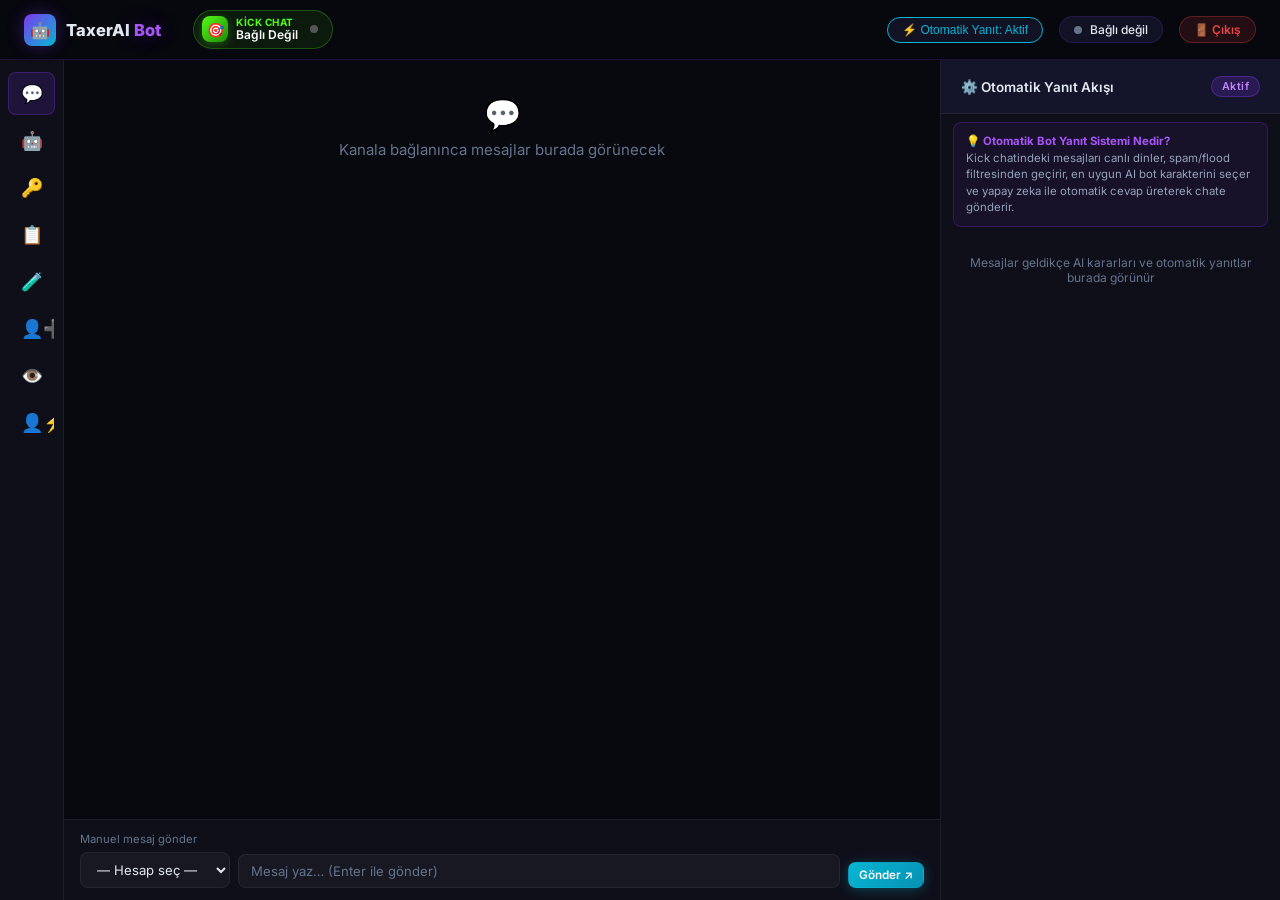
==== commit 925d169e: "Add authentication system (egeazakli/ege123) and persistent token/bot storage with cloud auto-sync" ====
--- a/templates/index.html
+++ b/templates/index.html
@@ -58,6 +58,10 @@
         <div class="status-dot" id="status-dot"></div>
         <span id="status-text">Bağlı değil</span>
       </div>
+
+      <a href="/logout" class="status-pill" style="text-decoration:none;cursor:pointer;background:rgba(239,68,68,0.12);border:1px solid rgba(239,68,68,0.3);color:#ef4444;font-weight:600;" title="Oturumu Kapat">
+        🚪 Çıkış
+      </a>
     </header>
 
     <!-- ═══ MAIN BODY ═══ -->
@@ -162,6 +166,19 @@
         <!-- ─── TAB: TOKENS ─── -->
         <div class="tab-pane" id="tab-tokens">
           <div class="page-section" style="width:100%">
+
+            <!-- Kalıcı Veri & Yedek Çubuğu -->
+            <div style="display:flex;justify-content:space-between;align-items:center;background:rgba(83,252,24,0.06);border:1px solid rgba(83,252,24,0.2);border-radius:12px;padding:12px 18px;margin-bottom:20px;flex-wrap:wrap;gap:12px">
+              <div style="font-size:0.85rem;color:var(--text);display:flex;align-items:center;gap:10px">
+                <span style="font-size:1.2rem">🛡️</span>
+                <span><strong>Kalıcı Veri Koruması:</strong> Eklediğin tokenlar, hesaplar ve botlar sunucu kapansa bile otomatik olarak geri yüklenir.</span>
+              </div>
+              <div style="display:flex;gap:8px">
+                <button class="btn btn-ghost btn-sm" onclick="exportBackupJson()" title="JSON olarak yedek indir">📥 Yedeği İndir</button>
+                <button class="btn btn-ghost btn-sm" onclick="triggerImportJson()" title="JSON yedeğinden geri yükle">📤 Yedek Yükle</button>
+                <input type="file" id="backup-file-input" style="display:none" accept=".json" onchange="handleImportJson(event)">
+              </div>
+            </div>
 
             <!-- AI Tokens -->
             <div>
@@ -677,6 +694,13 @@
   </div>
 
   <!-- Toast container -->
+  <!-- Hidden compatibility elements -->
+  <div style="display:none">
+    <input id="channel-input" type="text">
+    <button id="connect-btn"></button>
+    <button id="disconnect-btn"></button>
+  </div>
+
   <div id="toast-container"></div>
 
   <!-- ═══ KICK SETUP MODAL ═══ -->
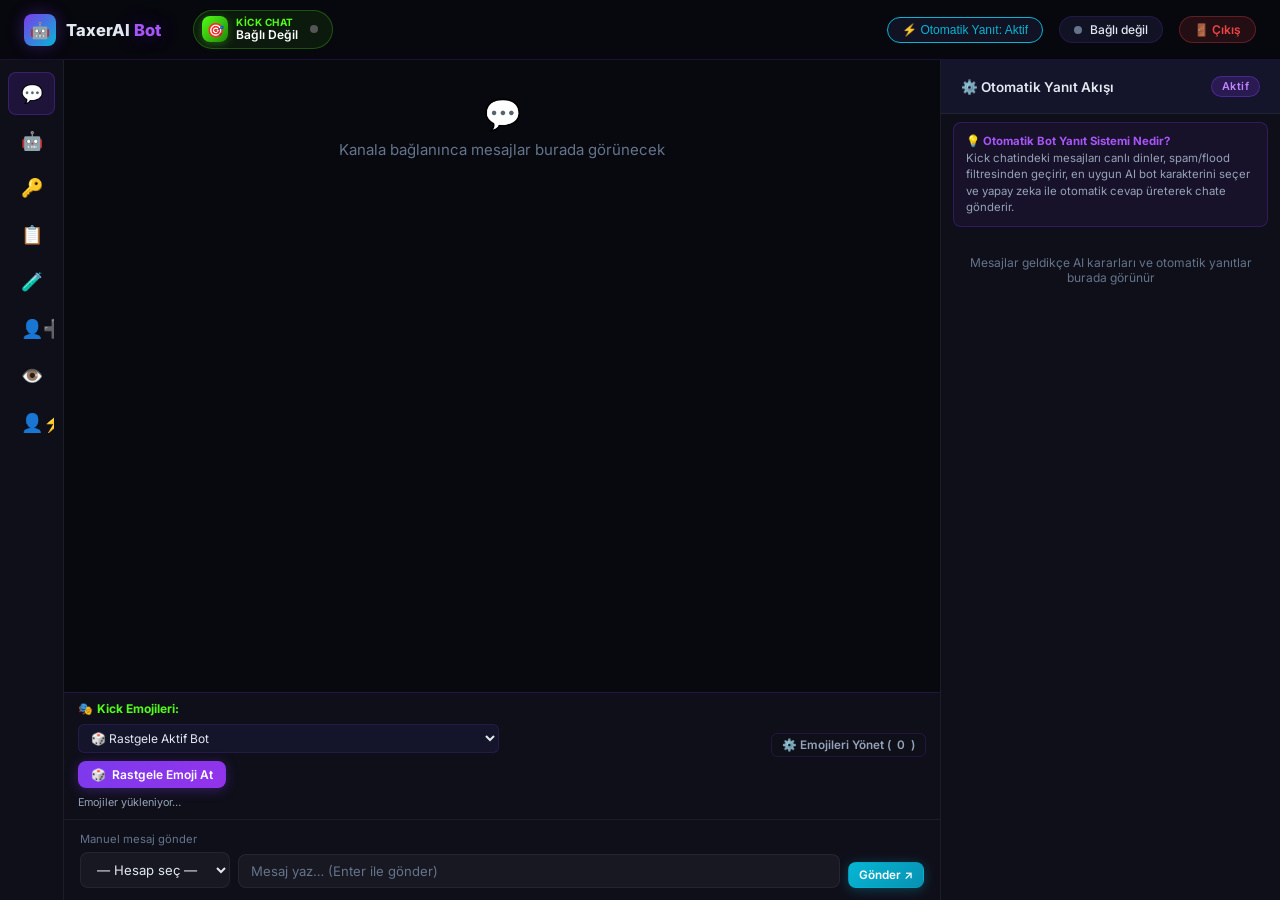
==== commit 8e1a3e44: "feat: add random Kick emote sender and emote manager in chat tab" ====
--- a/templates/index.html
+++ b/templates/index.html
@@ -111,6 +111,34 @@
                 </div>
               </div>
 
+              <!-- Kick Emote Quick Bar & Random Send -->
+              <div class="chat-emote-section">
+                <div style="display:flex;align-items:center;justify-content:space-between;flex-wrap:wrap;gap:8px">
+                  <div style="display:flex;align-items:center;gap:8px;flex-wrap:wrap">
+                    <span style="font-size:0.8rem;font-weight:700;color:#53fc18;display:inline-flex;align-items:center;gap:4px">
+                      <span>🎭</span> <span>Kick Emojileri:</span>
+                    </span>
+                    <select id="emote-bot-select" style="font-size:0.8rem;padding:5px 8px;background:var(--bg3);border:1px solid var(--border);border-radius:6px;color:var(--text);outline:none;cursor:pointer">
+                      <option value="random">🎲 Rastgele Aktif Bot</option>
+                      <option value="all">👥 Tüm Aktif Botlar</option>
+                    </select>
+                    <button class="btn btn-primary btn-sm" id="btn-send-random-emote" onclick="sendRandomEmote()" style="font-size:0.8rem;padding:5px 12px;font-weight:600;display:inline-flex;align-items:center;gap:6px" title="Seçili bot(lar) kanala rastgele bir Kick emojisi atar">
+                      <span>🎲</span> <span>Rastgele Emoji At</span>
+                    </button>
+                  </div>
+                  <div>
+                    <button class="btn btn-ghost btn-sm" onclick="openEmotesModal()" style="font-size:0.78rem;padding:4px 10px;border:1px solid var(--border);border-radius:6px;cursor:pointer" title="Yeni Kick emojileri ekle veya düzenle">
+                      ⚙️ Emojileri Yönet (<span id="emotes-count-badge">0</span>)
+                    </button>
+                  </div>
+                </div>
+
+                <!-- Tıklanabilir Hızlı Emoji Çipleri -->
+                <div id="quick-emotes-bar" style="display:flex;align-items:center;gap:6px;overflow-x:auto;padding-bottom:2px;scrollbar-width:thin">
+                  <span class="text-xs text-muted">Emojiler yükleniyor…</span>
+                </div>
+              </div>
+
               <!-- Manual send -->
               <div class="chat-input-area">
                 <div style="font-size:0.75rem;color:var(--text3);margin-bottom:6px">Manuel mesaj gönder</div>
@@ -689,6 +717,56 @@
       <div class="modal-footer">
         <button class="btn btn-ghost" onclick="closeBotSendModal()">İptal</button>
         <button class="btn btn-primary" onclick="sendBotMessage()">🚀 Gönder</button>
+      </div>
+    </div>
+  </div>
+
+  <!-- Kick Emotes Management Modal -->
+  <div class="modal-overlay" id="modal-emotes" onclick="if(event.target===this)closeEmotesModal()">
+    <div class="modal" style="width:540px;max-width:95vw">
+      <div class="modal-header">
+        <div class="modal-title">🎭 Kick Emojileri Yönetimi</div>
+        <button class="modal-close" onclick="closeEmotesModal()">✕</button>
+      </div>
+      <div class="modal-body" style="max-height:75vh;overflow-y:auto">
+        <div style="background:rgba(83,252,24,0.06);border:1px solid rgba(83,252,24,0.2);border-radius:8px;padding:10px 14px;margin-bottom:14px;font-size:0.8rem;color:var(--text);line-height:1.5">
+          💡 <strong>Kick Emoji Formatı:</strong><br>
+          Kick üzerindeki emojiler <code>[emote:1579033:emojiAstonished]</code> biçimindedir. Buraya eklediğin emojiler botlar tarafından chate rastgele atılabilir veya chat kutusuna tek tıkla eklenebilir.
+        </div>
+
+        <!-- Tekli Ekleme -->
+        <div class="form-group" style="margin-bottom:14px">
+          <label style="font-size:0.8rem;font-weight:600">Tekli Emoji Ekle</label>
+          <div style="display:flex;gap:8px">
+            <input id="emote-single-input" type="text" placeholder="[emote:1579033:emojiAstonished]" style="flex:1;font-family:monospace;font-size:0.85rem">
+            <button class="btn btn-primary btn-sm" onclick="addSingleEmote()" style="white-space:nowrap">+ Ekle</button>
+          </div>
+        </div>
+
+        <!-- Toplu Ekleme -->
+        <div class="form-group" style="margin-bottom:16px">
+          <label style="font-size:0.8rem;font-weight:600">Toplu Emoji Ekle (Her satıra bir adet)</label>
+          <textarea id="emote-bulk-input" rows="3" placeholder="[emote:1579033:emojiAstonished]&#10;[emote:1579028:emojiLaughing]&#10;[emote:1579030:emojiFire]" style="width:100%;font-family:monospace;font-size:0.82rem;background:var(--bg3);border:1px solid var(--border);border-radius:6px;padding:8px;color:var(--text);resize:vertical"></textarea>
+          <div style="display:flex;justify-content:flex-end;margin-top:6px">
+            <button class="btn btn-cyan btn-sm" onclick="addBulkEmotes()">⚡ Toplu Ekle</button>
+          </div>
+        </div>
+
+        <div class="divider" style="margin:14px 0"></div>
+
+        <!-- Kayıtlı Emojiler Listesi -->
+        <div>
+          <div style="display:flex;justify-content:space-between;align-items:center;margin-bottom:8px">
+            <span style="font-size:0.85rem;font-weight:600">Kayıtlı Emojiler (<span id="modal-emotes-count">0</span>)</span>
+            <span class="text-xs text-dim">Sunucuda &amp; yerel yedekte kalıcıdır</span>
+          </div>
+          <div id="modal-emotes-list" style="display:flex;flex-direction:column;gap:6px;max-height:220px;overflow-y:auto;padding-right:4px">
+            <!-- Emote items rendered here -->
+          </div>
+        </div>
+      </div>
+      <div class="modal-footer">
+        <button class="btn btn-ghost" onclick="closeEmotesModal()">Kapat</button>
       </div>
     </div>
   </div>
--- a/static/css/style.css
+++ b/static/css/style.css
@@ -953,3 +953,64 @@
   .hesap-grid { grid-template-columns: 1fr !important; }
 }
 
+/* Kick Emotes Bar & Items */
+.chat-emote-section {
+  background: var(--bg2);
+  border-top: 1px solid var(--border);
+  padding: 8px 14px;
+  display: flex;
+  flex-direction: column;
+  gap: 8px;
+}
+.quick-emote-chip {
+  display: inline-flex;
+  align-items: center;
+  gap: 5px;
+  background: var(--bg3);
+  border: 1px solid var(--border);
+  border-radius: 6px;
+  padding: 3px 8px;
+  font-size: 0.75rem;
+  color: var(--text);
+  cursor: pointer;
+  white-space: nowrap;
+  transition: var(--transition);
+  user-select: none;
+}
+.quick-emote-chip:hover {
+  background: rgba(83, 252, 24, 0.12);
+  border-color: rgba(83, 252, 24, 0.45);
+  color: #53fc18;
+  transform: translateY(-1px);
+}
+.quick-emote-chip:active {
+  transform: translateY(0);
+}
+.emote-list-item {
+  display: flex;
+  align-items: center;
+  justify-content: space-between;
+  padding: 7px 10px;
+  background: var(--bg3);
+  border: 1px solid var(--border);
+  border-radius: 6px;
+  font-family: 'JetBrains Mono', monospace;
+  font-size: 0.78rem;
+  transition: var(--transition);
+}
+.emote-list-item:hover {
+  border-color: rgba(83, 252, 24, 0.3);
+}
+.kick-emote-tag {
+  display: inline-flex;
+  align-items: center;
+  gap: 4px;
+  background: rgba(83, 252, 24, 0.08);
+  border: 1px solid rgba(83, 252, 24, 0.25);
+  border-radius: 6px;
+  padding: 1px 6px;
+  font-size: 0.8rem;
+  color: #53fc18;
+  vertical-align: middle;
+}
+
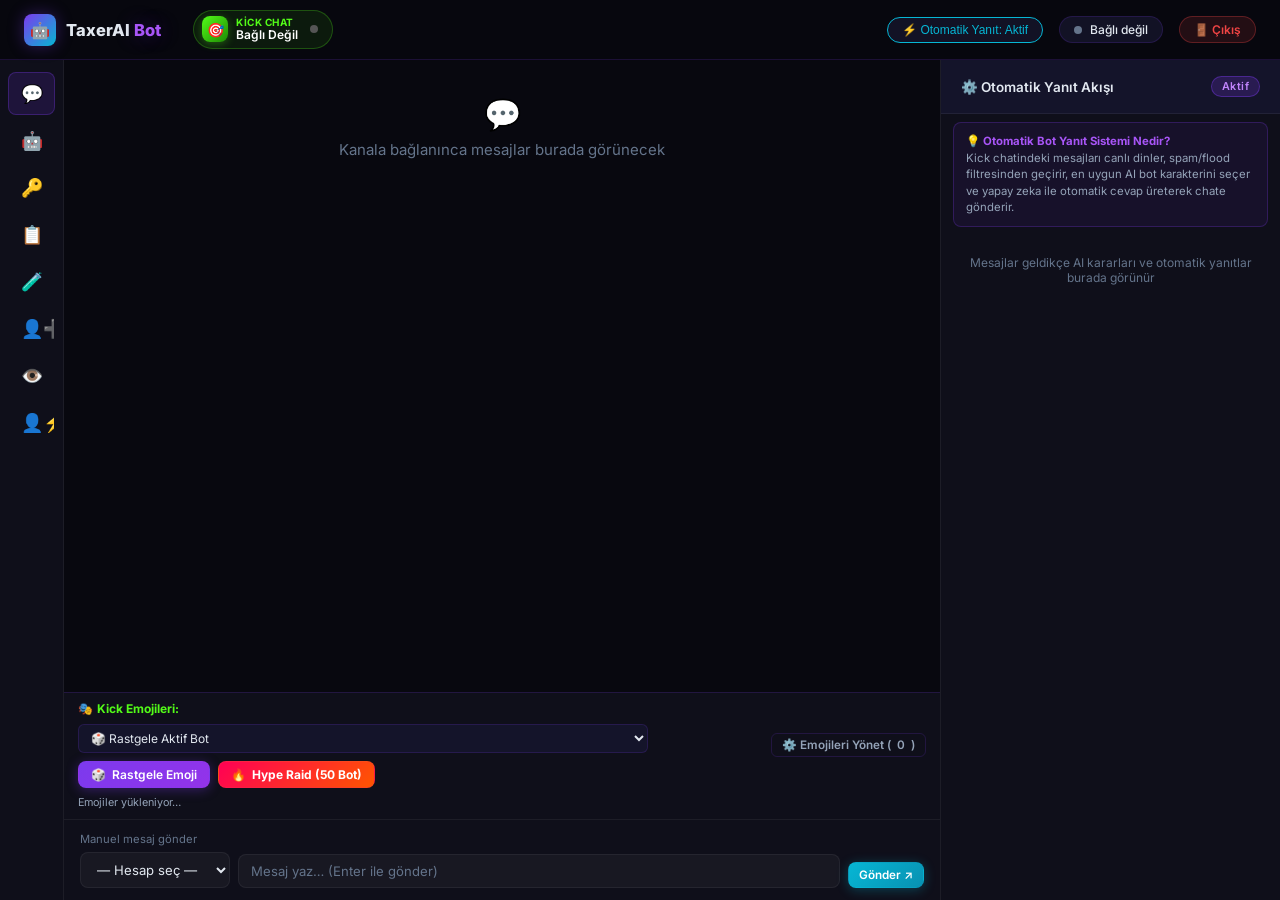
==== commit 5e52719f: "feat: multi-tenant key isolation, discord bot integration, kick bypass and dashboard optimizations" ====
--- a/templates/index.html
+++ b/templates/index.html
@@ -123,7 +123,10 @@
                       <option value="all">👥 Tüm Aktif Botlar</option>
                     </select>
                     <button class="btn btn-primary btn-sm" id="btn-send-random-emote" onclick="sendRandomEmote()" style="font-size:0.8rem;padding:5px 12px;font-weight:600;display:inline-flex;align-items:center;gap:6px" title="Seçili bot(lar) kanala rastgele bir Kick emojisi atar">
-                      <span>🎲</span> <span>Rastgele Emoji At</span>
+                      <span>🎲</span> <span>Rastgele Emoji</span>
+                    </button>
+                    <button class="btn btn-danger btn-sm" id="btn-hype-raid" onclick="triggerHypeAttack()" style="font-size:0.8rem;padding:5px 12px;font-weight:700;display:inline-flex;align-items:center;gap:6px;background:linear-gradient(135deg,#ff0055,#ff5500);color:#fff" title="Tüm hesap havuzuyla kanala anında Hype/Raid atağı başlatır">
+                      <span>🔥</span> <span>Hype Raid (50 Bot)</span>
                     </button>
                   </div>
                   <div>
@@ -245,7 +248,13 @@
 
             <!-- Kick Accounts -->
             <div>
-              <h1 class="section-title">🎮 Kick Hesapları (Chat Gönderim)</h1>
+              <div style="display:flex;align-items:center;justify-content:space-between;flex-wrap:wrap;gap:10px;margin-bottom:8px">
+                <h1 class="section-title" style="margin-bottom:0">🎮 Kick Hesapları (Chat Gönderim)</h1>
+                <div style="display:flex;gap:8px">
+                  <button class="btn btn-ghost btn-sm" id="btn-purge-dead" onclick="purgeDeadTokensUI()" style="color:var(--red);border-color:rgba(255,80,80,0.3)">🧹 Ölü Tokenleri Süpür</button>
+                  <button class="btn btn-ghost btn-sm" onclick="exportTokensList()" style="color:var(--cyan)">📥 Tokenleri İndir</button>
+                </div>
+              </div>
               <p class="text-muted text-sm" style="margin-bottom:12px">
                 Botların Kick chat'e mesaj göndermesi için Bearer tokenlarını buraya ekleyin. Tokenlar şifreli saklanır.
               </p>
@@ -615,6 +624,8 @@
             </div>
           </div>
         </div>
+
+
 
       </div><!-- /content -->
     </div><!-- /main-body -->
--- a/static/css/style.css
+++ b/static/css/style.css
@@ -749,7 +749,8 @@
   animation: fadeIn 0.2s;
 }
 
-.modal-overlay.open { display: flex; }
+.modal-overlay.open,
+.modal-overlay.active { display: flex !important; }
 
 @keyframes fadeIn {
   from { opacity: 0; }
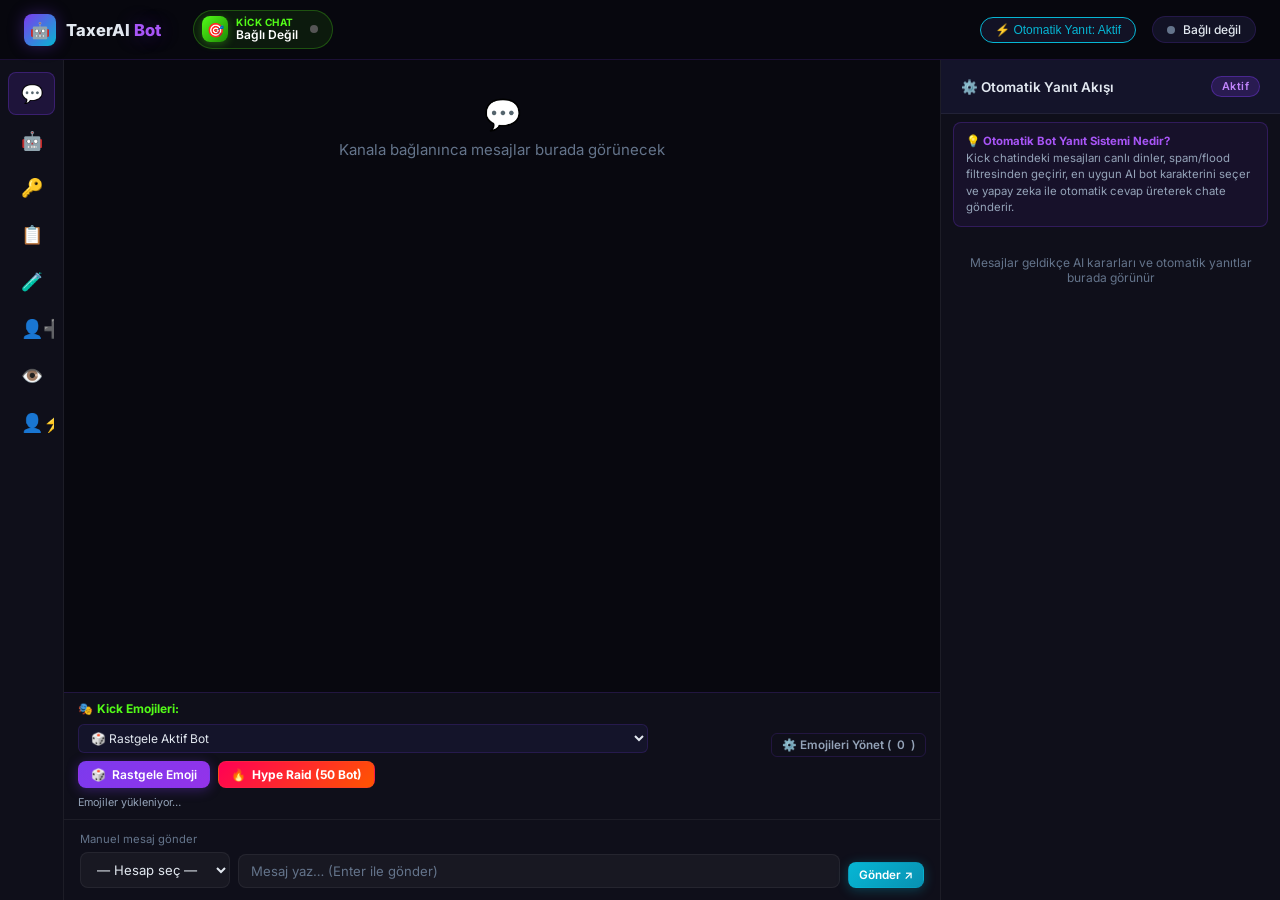
==== commit b89f5722: "fix: sync remote license keys on /keyslist and remove logout button" ====
--- a/templates/index.html
+++ b/templates/index.html
@@ -54,14 +54,15 @@
       <button class="pipeline-toggle-btn active" id="pipeline-btn" onclick="togglePipeline()">⚡ Otomatik Yanıt:
         Aktif</button>
 
+      <div class="status-pill" id="license-pill" style="background:rgba(124,58,237,0.15);border:1px solid rgba(124,58,237,0.35);color:#b388ff;font-weight:600;display:none;" title="Lisans Kalan Süre">
+        <span>⏱️</span>
+        <span id="license-time-text">Yükleniyor...</span>
+      </div>
+
       <div class="status-pill" onclick="switchTab('chat')">
         <div class="status-dot" id="status-dot"></div>
         <span id="status-text">Bağlı değil</span>
       </div>
-
-      <a href="/logout" class="status-pill" style="text-decoration:none;cursor:pointer;background:rgba(239,68,68,0.12);border:1px solid rgba(239,68,68,0.3);color:#ef4444;font-weight:600;" title="Oturumu Kapat">
-        🚪 Çıkış
-      </a>
     </header>
 
     <!-- ═══ MAIN BODY ═══ -->
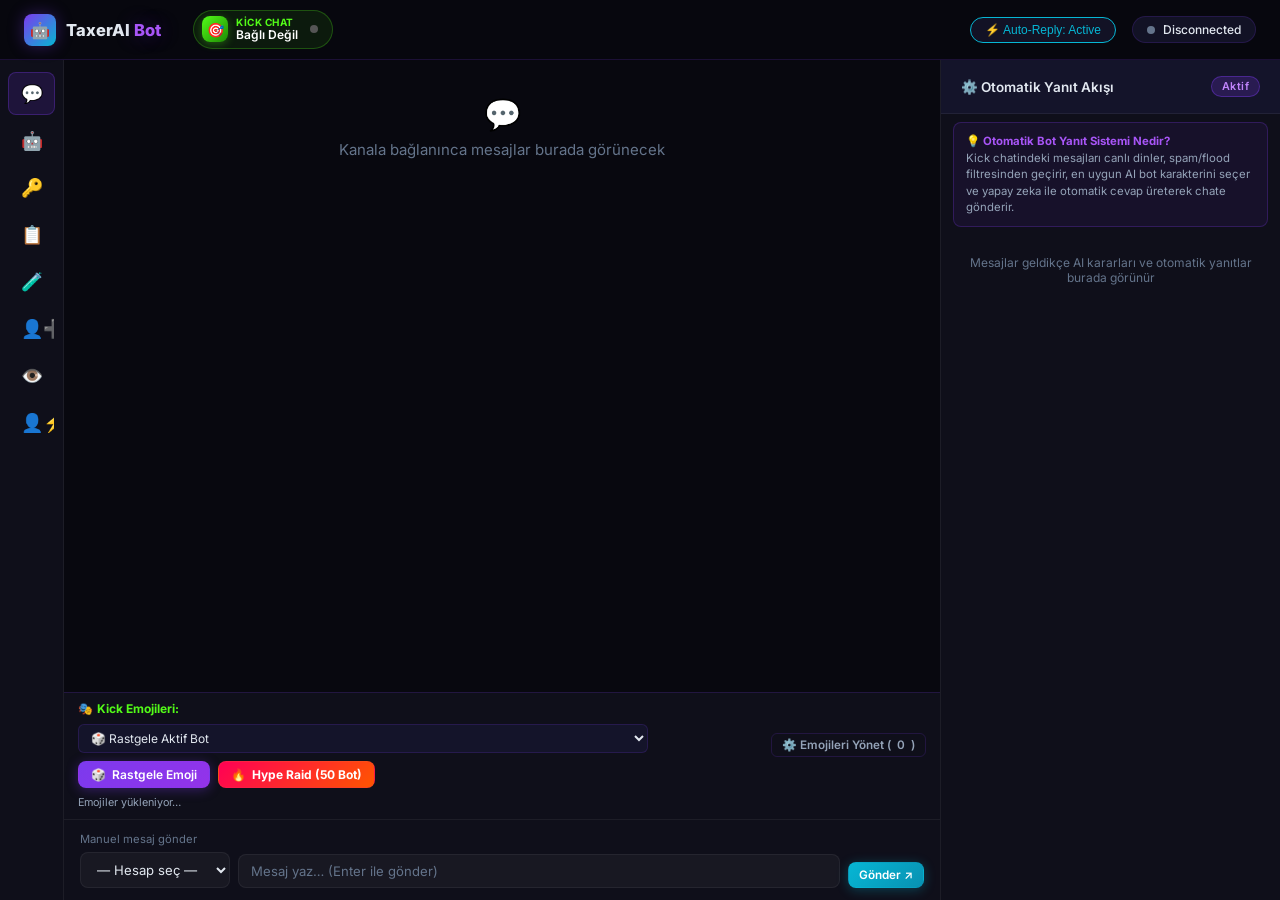
==== commit 6fbe28fa: "feat: translate UI and bot to English, purge all keys, and log key activation in dashboard logs" ====
--- a/templates/index.html
+++ b/templates/index.html
@@ -51,17 +51,16 @@
 
       <div class="header-spacer"></div>
 
-      <button class="pipeline-toggle-btn active" id="pipeline-btn" onclick="togglePipeline()">⚡ Otomatik Yanıt:
-        Aktif</button>
-
-      <div class="status-pill" id="license-pill" style="background:rgba(124,58,237,0.15);border:1px solid rgba(124,58,237,0.35);color:#b388ff;font-weight:600;display:none;" title="Lisans Kalan Süre">
+      <button class="pipeline-toggle-btn active" id="pipeline-btn" onclick="togglePipeline()">⚡ Auto-Reply: Active</button>
+
+      <div class="status-pill" id="license-pill" style="background:rgba(124,58,237,0.15);border:1px solid rgba(124,58,237,0.35);color:#b388ff;font-weight:600;display:none;" title="License Remaining Time">
         <span>⏱️</span>
-        <span id="license-time-text">Yükleniyor...</span>
+        <span id="license-time-text">Loading...</span>
       </div>
 
       <div class="status-pill" onclick="switchTab('chat')">
         <div class="status-dot" id="status-dot"></div>
-        <span id="status-text">Bağlı değil</span>
+        <span id="status-text">Disconnected</span>
       </div>
     </header>
 
@@ -73,25 +72,25 @@
         <div class="nav-item active" id="nav-chat" onclick="switchTab('chat')" title="Chat">
           <span class="nav-icon">💬</span>
         </div>
-        <div class="nav-item" id="nav-bots" onclick="switchTab('bots')" title="Botlar">
+        <div class="nav-item" id="nav-bots" onclick="switchTab('bots')" title="Bots">
           <span class="nav-icon">🤖</span>
         </div>
-        <div class="nav-item" id="nav-tokens" onclick="switchTab('tokens')" title="Token Yönetimi">
+        <div class="nav-item" id="nav-tokens" onclick="switchTab('tokens')" title="Token Management">
           <span class="nav-icon">🔑</span>
         </div>
-        <div class="nav-item" id="nav-logs" onclick="switchTab('logs');loadLogs()" title="Loglar">
+        <div class="nav-item" id="nav-logs" onclick="switchTab('logs');loadLogs()" title="Logs">
           <span class="nav-icon">📋</span>
         </div>
-        <div class="nav-item" id="nav-bearer-test" onclick="switchTab('bearer-test')" title="Toplu Token Testi">
+        <div class="nav-item" id="nav-bearer-test" onclick="switchTab('bearer-test')" title="Bulk Token Tester">
           <span class="nav-icon">🧪</span>
         </div>
-        <div class="nav-item" id="nav-hesapolustur" onclick="switchTab('hesapolustur')" title="Hesap Oluştur">
+        <div class="nav-item" id="nav-hesapolustur" onclick="switchTab('hesapolustur')" title="Account Creator">
           <span class="nav-icon">👤➕</span>
         </div>
         <div class="nav-item" id="nav-viewbot" onclick="switchTab('viewbot')" title="ViewBot">
           <span class="nav-icon">👁️</span>
         </div>
-        <div class="nav-item" id="nav-follow" onclick="switchTab('follow')" title="Takipçi Gönder">
+        <div class="nav-item" id="nav-follow" onclick="switchTab('follow')" title="Follower Sender">
           <span class="nav-icon">👤⚡</span>
         </div>
       </nav>
